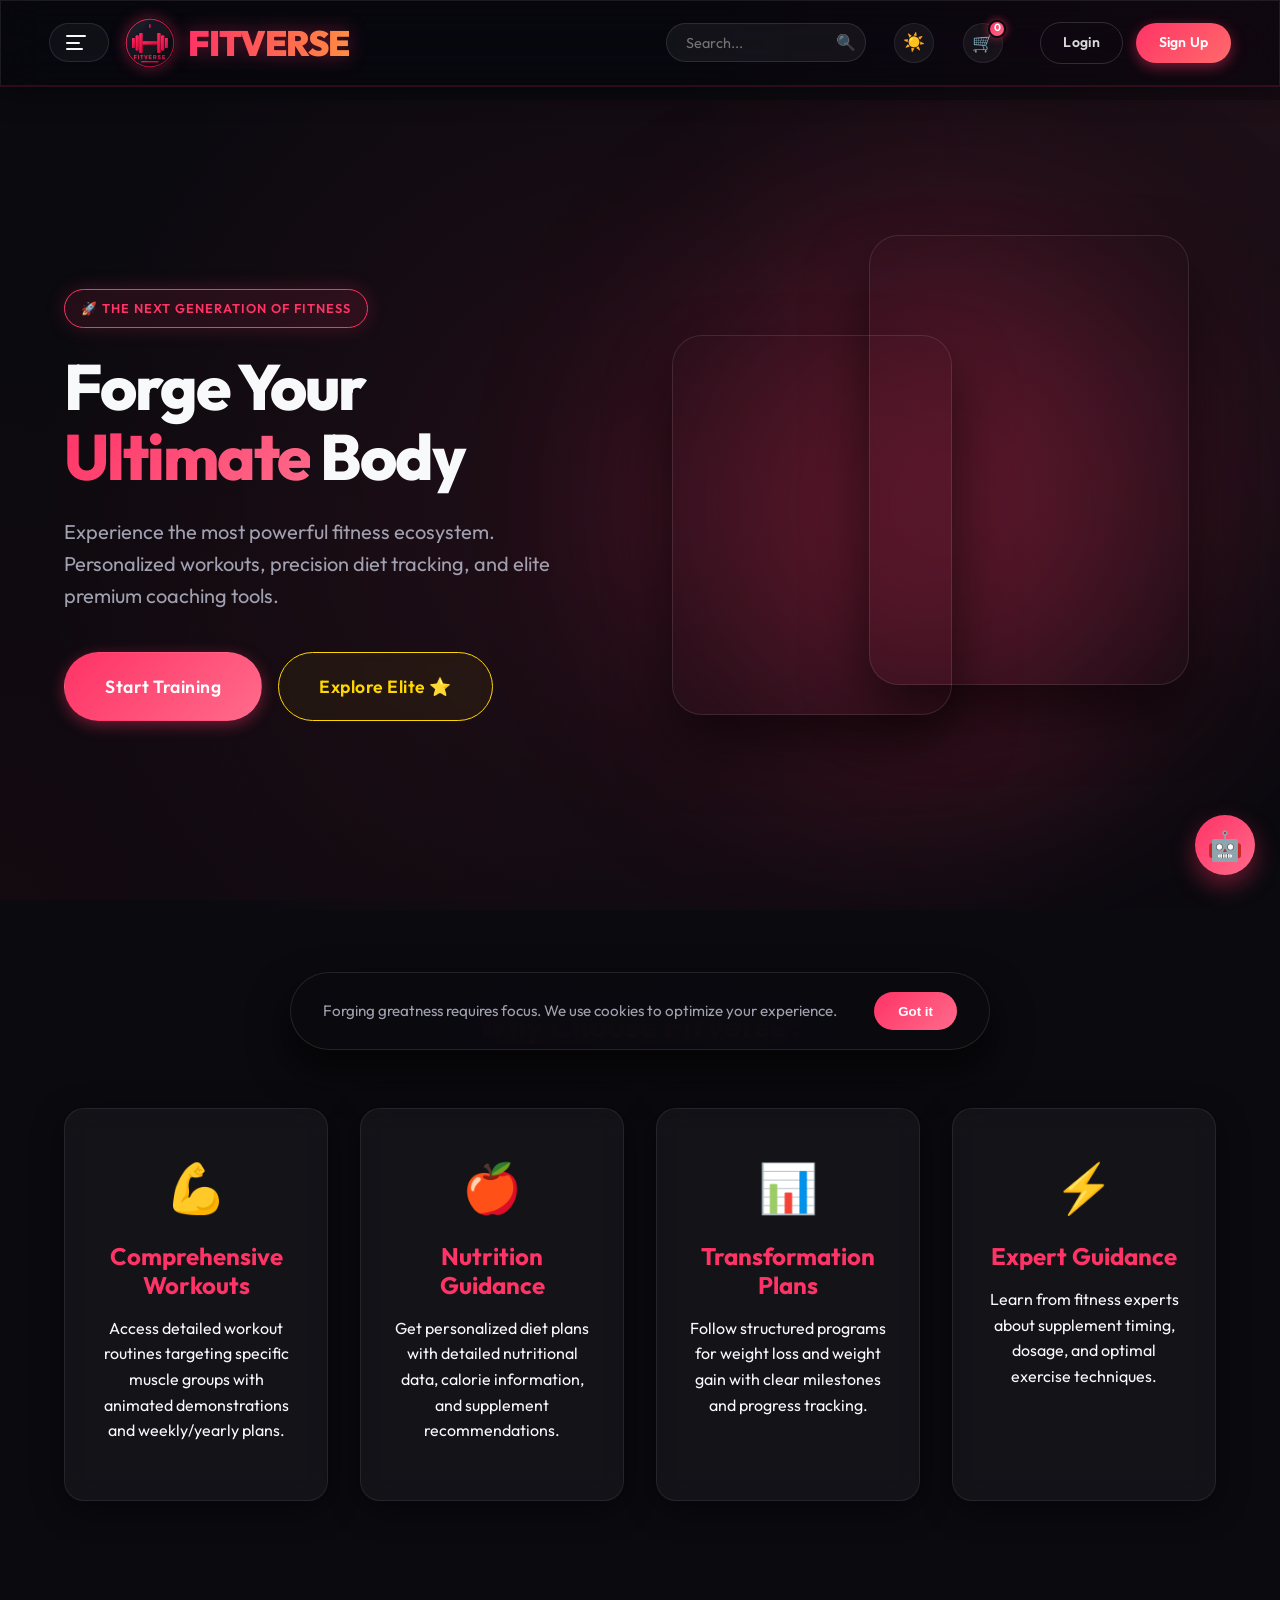
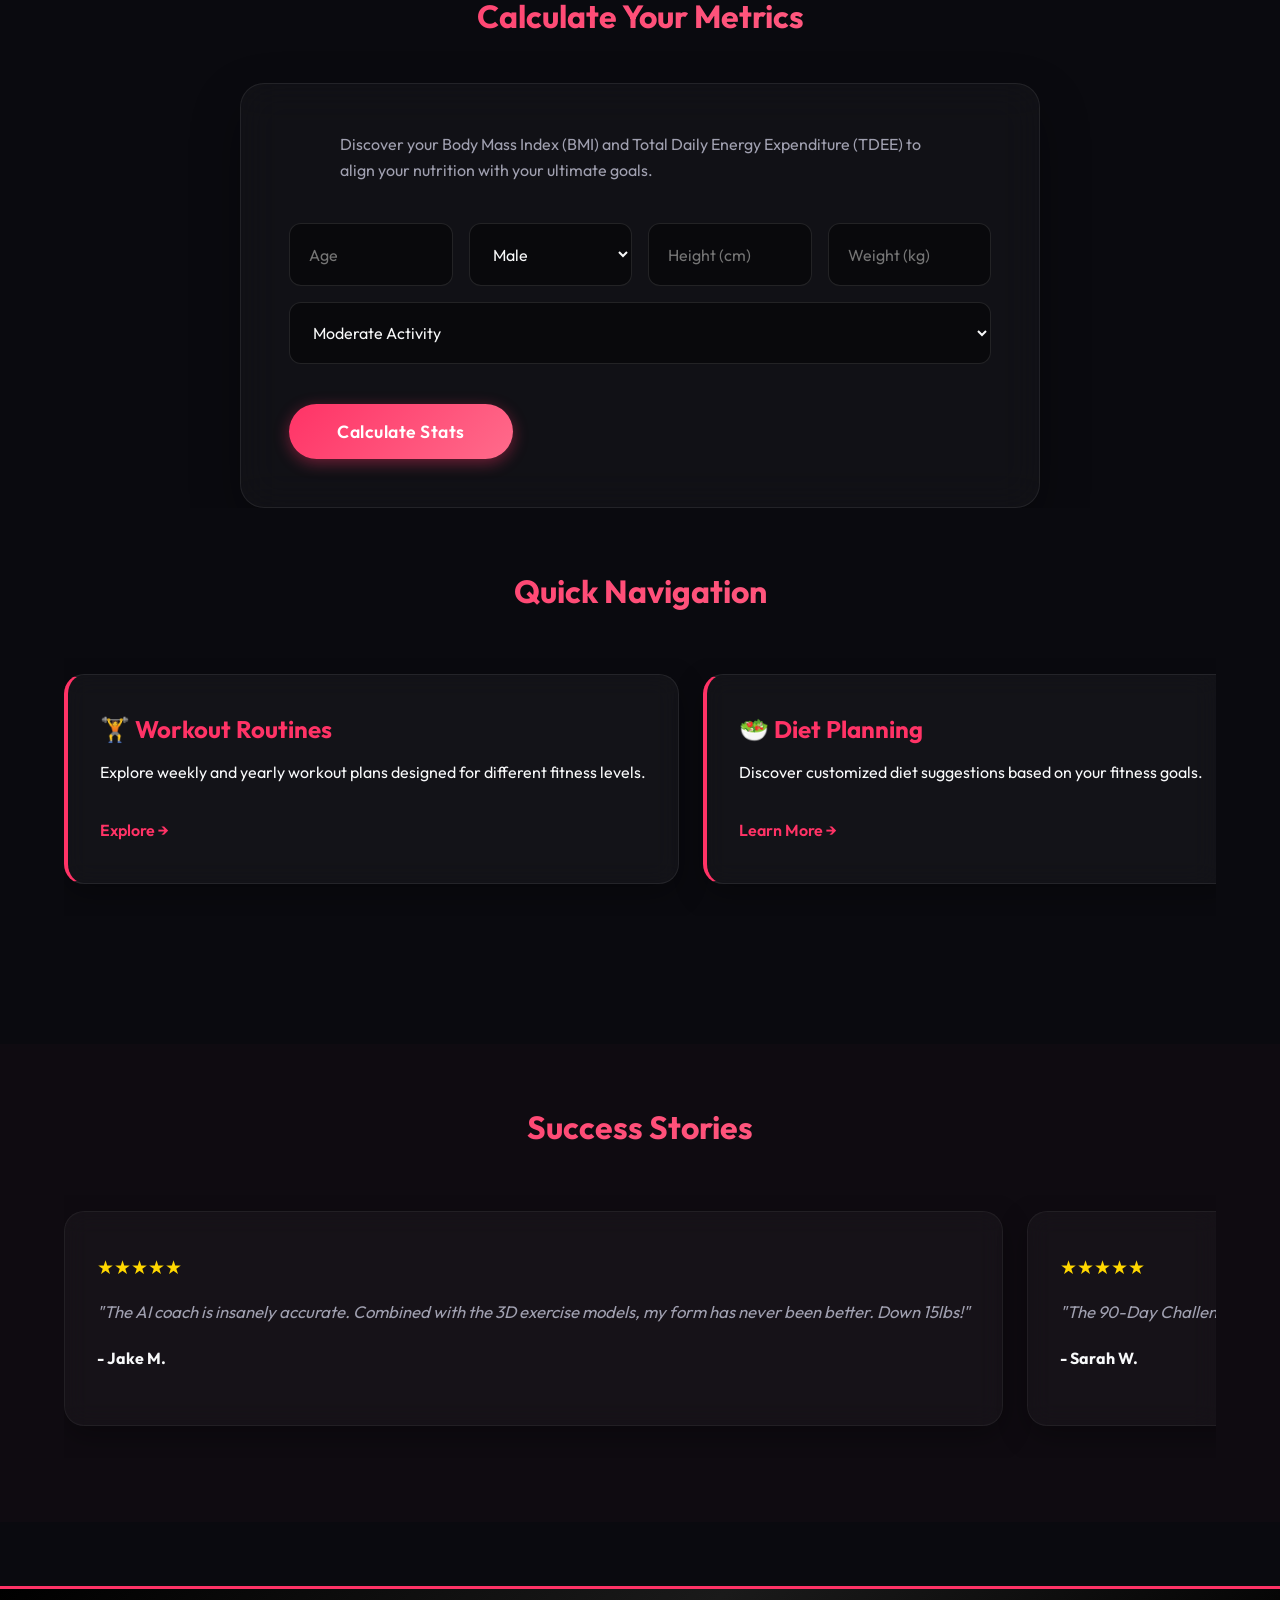
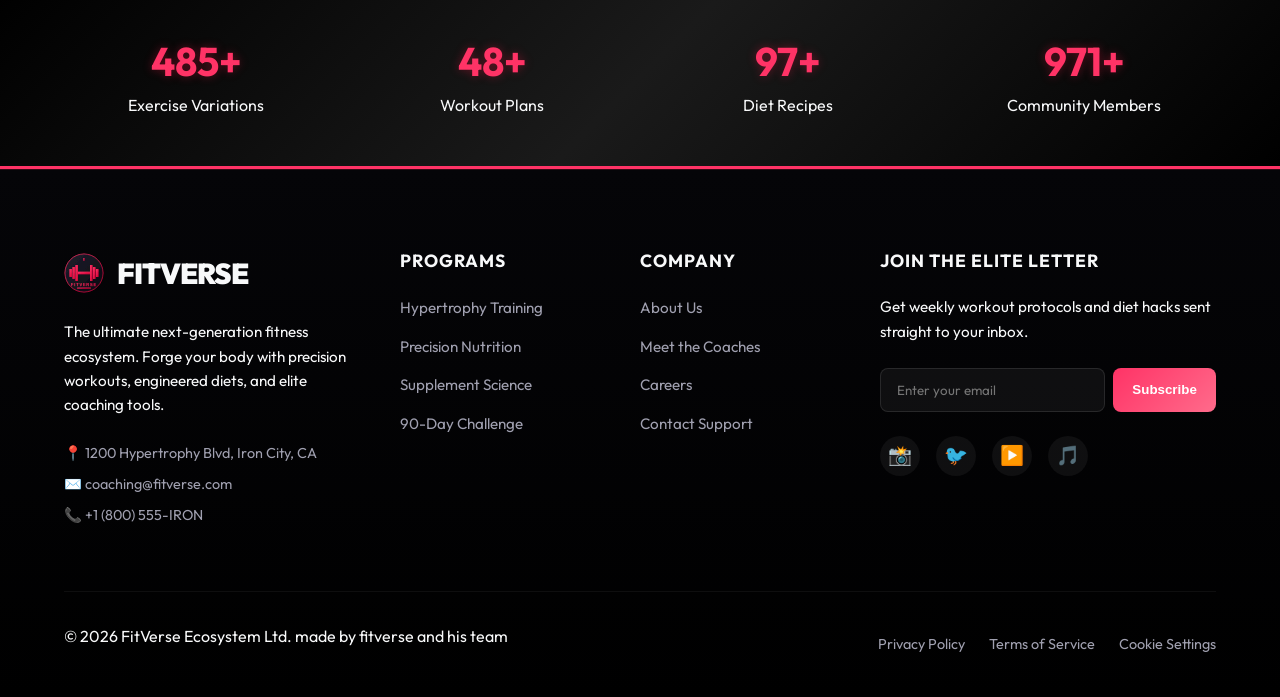
==== index.html @ 97ace307 "Frontend" ====
<!DOCTYPE html>
<html lang="en">

<head>
    <meta charset="UTF-8">
    <meta name="viewport" content="width=device-width, initial-scale=1.0">
    <title>FitVerse - Your Ultimate Fitness Guide</title>
    <link rel="stylesheet" href="styles.css">
</head>

<body>
    <nav class="navbar minimalist-nav">
        <div class="container" style="max-width: 1600px; padding: 0;">
            <div class="nav-wrapper" style="display:flex; justify-content:space-between; align-items:center;">
                <div class="nav-left" style="display:flex; align-items:center; gap: 1rem;">
                    <button class="menu-toggle-btn" id="desktopMenuBtn" style="margin: 0;">
                        <span class="hamburger-icon" aria-hidden="true">
                            <span></span><span></span><span></span>
                        </span>
                    </button>
                    <div class="logo">
                        <a href="index.html" class="brand-link">
                            <img src="logo.svg" alt="FitVerse" class="brand-logo">
                            <span class="brand-name">FITVERSE</span>
                        </a>
                    </div>
                </div>
                <div class="nav-actions">
                    <form class="nav-search-form" style="position:relative; margin-right:1rem; display:flex; align-items:center;" onsubmit="event.preventDefault(); window.location.href='workouts.html';">
                        <input type="text" placeholder="Search..." class="nav-search-input">
                        <span style="position:absolute; right:10px; cursor:pointer; opacity:0.5;">🔍</span>
                    </form>
                    <button id="themeToggleBtn" class="action-icon" style="margin-right: 1rem;" title="Toggle Theme">☀️</button>
                    <a href="shop.html" id="navCartBtn" class="action-icon" style="margin-right: 1.5rem;" title="Cart">🛒<span class="cart-badge" id="navCartBadge">0</span></a>
                    <a href="login.html" class="btn-auth login" id="navLoginBtn">Login</a>
                    <a href="login.html" class="btn-auth signup" id="navSignupBtn">Sign Up</a>
                </div>
            </div>
        </div>
    </nav>
    <div class="fullscreen-menu" id="fullscreenMenu">
        <div class="sidebar-backdrop" id="sidebarBackdrop"></div>
        <div class="sleek-sidebar">
            <div class="sidebar-header">
                <a href="index.html" class="brand-link" style="margin-bottom: 0;">
                    <img src="logo.svg" alt="FitVerse" class="brand-logo" style="width: 32px; height: 32px;">
                    <span class="brand-name" style="font-size: 1.5rem;">FITVERSE</span>
                </a>
                <button class="close-menu-btn" id="closeMenuBtn">✕</button>
            </div>
            <div class="sidebar-content">
                <h4 class="sidebar-subtitle">MAIN MENU</h4>
                <ul class="sleek-nav-links">
                    <li>
                        <a href="index.html" class="active">
                            <span class="nav-icon">⌂</span>
                            Home
                            <span class="active-ring"></span>
                        </a>
                    </li>
                    <li>
                        <a href="workouts.html">
                            <span class="nav-icon">⚡</span>
                            Workouts
                            <span class="active-ring"></span>
                        </a>
                    </li>
                    <li>
                        <a href="diet.html">
                            <span class="nav-icon">🥗</span>
                            Diet Plan
                            <span class="active-ring"></span>
                        </a>
                    </li>
                    <li>
                        <a href="supplements.html">
                            <span class="nav-icon">💊</span>
                            Supplements
                            <span class="active-ring"></span>
                        </a>
                    </li>
                    <li>
                        <a href="shop.html">
                            <span class="nav-icon">🛒</span>
                            Store
                            <span class="active-ring"></span>
                        </a>
                    </li>
                </ul>
                <h4 class="sidebar-subtitle" style="margin-top: 2rem;">EXCLUSIVE</h4>
                <ul class="sleek-nav-links">
                    <li>
                        <a href="premium.html" class="premium-link">
                            <span class="nav-icon" style="color: #FFD700;">⭐</span>
                            Premium Hub
                        </a>
                    </li>
                </ul>
            </div>
            <div class="sidebar-footer">
                <div class="quick-add">
                    <span style="font-size: 0.8rem; color: var(--text-muted); font-weight: 600; letter-spacing: 1px;">QUICK-ADD HYDRATION</span>
                    <div style="display: flex; align-items: center; gap: 1rem; margin-top: 0.5rem; background: rgba(0,0,0,0.2); padding: 0.5rem; border-radius: 8px;">
                        <button style="background: transparent; border: none; color: var(--text-light); font-size: 1.2rem; cursor: pointer;">-</button>
                        <span style="font-weight: 800; font-size: 1.1rem;">0</span>
                        <button style="background: transparent; border: none; color: var(--text-light); font-size: 1.2rem; cursor: pointer;">+</button>
                    </div>
                </div>
            </div>
        </div>
    </div>
    <section class="hero" style="min-height: 90vh; display: flex; align-items: center; padding: 0; position: relative; overflow: hidden;">
        <div class="container" style="display: grid; grid-template-columns: 1fr 1fr; gap: 4rem; align-items: center; position: relative; z-index: 10;">
            <div class="hero-text" style="text-align: left;">
                <div class="badge" style="display: inline-block; padding: 0.5rem 1rem; border-radius: 50px; background: rgba(255,51,102,0.1); color: var(--primary-color); border: 1px solid var(--primary-color); font-weight: 600; margin-bottom: 1.5rem; letter-spacing: 1px; text-transform: uppercase; font-size: 0.8rem; box-shadow: 0 0 20px rgba(255,51,102,0.2);">
                    🚀 The Next Generation of Fitness
                </div>
                <h1 style="font-size: clamp(3rem, 5vw, 5rem); line-height: 1.1; margin-bottom: 1.5rem; font-weight: 800; letter-spacing: -2px;">
                    Forge Your <br>
                    <span style="background: var(--gradient-1); -webkit-background-clip: text; background-clip: text; -webkit-text-fill-color: transparent;">Ultimate</span>
                    Body
                </h1>
                <p style="font-size: 1.25rem; color: var(--text-muted); margin-bottom: 2.5rem; max-width: 90%;">
                    Experience the most powerful fitness ecosystem. Personalized workouts, precision diet tracking, and
                    elite premium coaching tools.
                </p>
                <div class="hero-buttons" style="justify-content: flex-start;">
                    <a href="workouts.html" class="btn btn-primary" style="padding: 1.2rem 2.5rem; font-size: 1.1rem; border-radius: 50px;">Start Training</a>
                    <a href="premium.html" class="btn btn-secondary" style="padding: 1.2rem 2.5rem; font-size: 1.1rem; border-radius: 50px; border-color: #FFD700; color: #FFD700; background: rgba(255,215,0,0.05);">Explore
                        Elite ⭐</a>
                </div>
            </div>
            <div class="hero-visual" style="position: relative; height: 600px; width: 100%;">
                <div style="position: absolute; top: 5%; right: 5%; width: 320px; height: 450px; border-radius: 30px; background: url('https://images.unsplash.com/photo-1581009146145-b5ef050c2e1e?ixlib=rb-4.0.3&auto=format&fit=crop&w=800&q=80') center/cover; box-shadow: 0 30px 60px rgba(0,0,0,0.6); z-index: 2; border: 1px solid rgba(255,255,255,0.1); transition: transform 0.5s;">
                </div>
                <div style="position: absolute; bottom: 10%; left: 0; width: 280px; height: 380px; border-radius: 30px; background: url('https://images.unsplash.com/photo-1571019614242-c5c5dee9f50b?ixlib=rb-4.0.3&auto=format&fit=crop&w=800&q=80') center/cover; box-shadow: 0 30px 60px rgba(0,0,0,0.6); z-index: 3; border: 1px solid rgba(255,255,255,0.1); transform: translateY(-30px); transition: transform 0.5s;">
                </div>
                <div style="position: absolute; top: 50%; left: 50%; width: 500px; height: 500px; background: var(--primary-color); filter: blur(120px); opacity: 0.3; border-radius: 50%; z-index: 1; transform: translate(-50%, -50%); pointer-events: none;">
                </div>
            </div>
        </div>
    </section>
    <section class="features">
        <div class="container">
            <h2>Why Choose FitVerse?</h2>
            <div class="features-grid">
                <div class="feature-card">
                    <div class="feature-icon">💪</div>
                    <h3>Comprehensive Workouts</h3>
                    <p>Access detailed workout routines targeting specific muscle groups with animated demonstrations
                        and weekly/yearly plans.</p>
                </div>
                <div class="feature-card">
                    <div class="feature-icon">🍎</div>
                    <h3>Nutrition Guidance</h3>
                    <p>Get personalized diet plans with detailed nutritional data, calorie information, and supplement
                        recommendations.</p>
                </div>
                <div class="feature-card">
                    <div class="feature-icon">📊</div>
                    <h3>Transformation Plans</h3>
                    <p>Follow structured programs for weight loss and weight gain with clear milestones and progress
                        tracking.</p>
                </div>
                <div class="feature-card">
                    <div class="feature-icon">⚡</div>
                    <h3>Expert Guidance</h3>
                    <p>Learn from fitness experts about supplement timing, dosage, and optimal exercise techniques.</p>
                </div>
            </div>
        </div>
    </section>
    <section class="bmi-section fade-in">
        <div class="container">
            <h2 style="text-align: center; margin-bottom: 3rem;">Calculate Your Metrics</h2>
            <div class="bmi-widget">
                <p style="color: var(--text-muted); margin-bottom: 2rem; max-width: 600px; margin-left: auto; margin-right: auto;">Discover your Body Mass Index (BMI) and Total Daily Energy Expenditure (TDEE) to align your nutrition with your ultimate goals.</p>
                <form id="bmiForm" class="bmi-form">
                    <div class="bmi-inputs">
                        <input type="number" id="bmiAge" class="bmi-input" placeholder="Age" required min="15" max="100">
                        <select id="bmiGender" class="bmi-input" required>
                            <option value="male">Male</option>
                            <option value="female">Female</option>
                        </select>
                        <input type="number" id="bmiHeight" class="bmi-input" placeholder="Height (cm)" required min="100" max="250">
                        <input type="number" id="bmiWeight" class="bmi-input" placeholder="Weight (kg)" required min="30" max="300">
                        <select id="bmiActivity" class="bmi-input" required>
                            <option value="1.2">Sedentary</option>
                            <option value="1.375">Light Activity</option>
                            <option value="1.55" selected>Moderate Activity</option>
                            <option value="1.725">Highly Active</option>
                            <option value="1.9">Athlete</option>
                        </select>
                    </div>
                    <button type="submit" class="btn btn-primary" style="padding: 1rem 3rem; font-size: 1.1rem; border-radius: 50px; border: none; cursor: pointer; background: var(--gradient-1); color: white; transition: transform 0.2s ease;">Calculate Stats</button>
                </form>
                <div id="bmiResults" class="bmi-results" style="display: none; margin-top: 3rem; padding-top: 2rem; border-top: 1px solid rgba(255,255,255,0.1);">
                    <div style="display: flex; justify-content: space-around; flex-wrap: wrap; gap: 2rem;">
                        <div>
                            <div style="font-size: 0.9rem; color: var(--text-muted); text-transform: uppercase; letter-spacing: 1px;">Your BMI</div>
                            <div id="bmiValue" class="bmi-result">0.0</div>
                            <div id="bmiStatus" style="font-weight: 600; margin-top: 0.5rem; text-transform: uppercase;">-</div>
                        </div>
                        <div>
                            <div style="font-size: 0.9rem; color: var(--text-muted); text-transform: uppercase; letter-spacing: 1px;">Your TDEE</div>
                            <div class="bmi-result"><span id="tdeeValue">0</span> <span style="font-size: 1rem; color: var(--text-muted);">kcal/day</span></div>
                            <div style="color: var(--primary-color); font-weight: 600; margin-top: 0.5rem; text-transform: uppercase;">Maintenance Calories</div>
                        </div>
                    </div>
                </div>
            </div>
        </div>
    </section>
    <section class="quick-links">
        <div class="container">
            <h2>Quick Navigation</h2>
            <div class="horizontal-scroll-strip">
                <div class="link-card">
                    <h3>🏋️ Workout Routines</h3>
                    <p>Explore weekly and yearly workout plans designed for different fitness levels.</p>
                    <a href="workouts.html" class="link-btn">Explore →</a>
                </div>
                <div class="link-card">
                    <h3>🥗 Diet Planning</h3>
                    <p>Discover customized diet suggestions based on your fitness goals.</p>
                    <a href="diet.html" class="link-btn">Learn More →</a>
                </div>
                <div class="link-card">
                    <h3>💊 Supplements</h3>
                    <p>Understand protein timing, creatine dosage, and supplement guidance.</p>
                    <a href="supplements.html" class="link-btn">View Guide →</a>
                </div>
                <div class="link-card">
                    <h3>🎯 Transformation</h3>
                    <p>Follow proven plans for weight loss and weight gain transformation.</p>
                    <a href="transformation.html" class="link-btn">Start Journey →</a>
                </div>
            </div>
        </div>
    </section>
    <section class="testimonials fade-in" style="margin: 4rem 0; background: rgba(255, 51, 102, 0.02); padding: 4rem 0;">
        <div class="container">
            <h2 style="text-align: center; margin-bottom: 3rem;">Success Stories</h2>
            <div class="horizontal-scroll-strip">
                <div class="link-card testimonial-card">
                    <div style="color: #FFD700; margin-bottom:1rem; font-size:1.2rem;">★★★★★</div>
                    <p style="font-style: italic; font-size:1.05rem; color:var(--text-muted); line-height:1.6;">"The AI coach is insanely accurate. Combined with the 3D exercise models, my form has never been better. Down 15lbs!"</p>
                    <h4 style="margin-top: 1.5rem; color: var(--text-light);">- Jake M.</h4>
                </div>
                <div class="link-card testimonial-card">
                    <div style="color: #FFD700; margin-bottom:1rem; font-size:1.2rem;">★★★★★</div>
                    <p style="font-style: italic; font-size:1.05rem; color:var(--text-muted); line-height:1.6;">"The 90-Day Challenge literally transformed my life. The daily meal tracker and workouts are seamless to use."</p>
                    <h4 style="margin-top: 1.5rem; color: var(--text-light);">- Sarah W.</h4>
                </div>
                <div class="link-card testimonial-card">
                    <div style="color: #FFD700; margin-bottom:1rem; font-size:1.2rem;">★★★★★</div>
                    <p style="font-style: italic; font-size:1.05rem; color:var(--text-muted); line-height:1.6;">"I signed up for Elite just for the overnight supplement shipping, but the personalized trainer sessions keep me here."</p>
                    <h4 style="margin-top: 1.5rem; color: var(--text-light);">- David L.</h4>
                </div>
                <div class="link-card testimonial-card">
                    <div style="color: #FFD700; margin-bottom:1rem; font-size:1.2rem;">★★★★★</div>
                    <p style="font-style: italic; font-size:1.05rem; color:var(--text-muted); line-height:1.6;">"Cleanest, fastest, and most premium fitness app I have ever used. Not bloated with useless features."</p>
                    <h4 style="margin-top: 1.5rem; color: var(--text-light);">- Emily R.</h4>
                </div>
            </div>
        </div>
    </section>
    <section class="stats">
        <div class="container">
            <div class="stat-item">
                <h3>500+</h3>
                <p>Exercise Variations</p>
            </div>
            <div class="stat-item">
                <h3>50+</h3>
                <p>Workout Plans</p>
            </div>
            <div class="stat-item">
                <h3>100+</h3>
                <p>Diet Recipes</p>
            </div>
            <div class="stat-item">
                <h3>1000+</h3>
                <p>Community Members</p>
            </div>
        </div>
    </section>
    <footer class="premium-footer">
        <div class="container">
            <div class="footer-grid">
                <div class="footer-brand-col">
                    <a href="index.html" class="footer-brand-link">
                        <img src="logo.svg" alt="FitVerse" class="footer-logo">
                        <span class="footer-brand-name">FITVERSE</span>
                    </a>
                    <p class="footer-description">
                        The ultimate next-generation fitness ecosystem. Forge your body with precision workouts, engineered diets, and elite coaching tools.
                    </p>
                    <div class="footer-contact">
                        <span>📍 1200 Hypertrophy Blvd, Iron City, CA</span>
                        <span>✉️ coaching@fitverse.com</span>
                        <span>📞 +1 (800) 555-IRON</span>
                    </div>
                </div>
                <div class="footer-nav-col">
                    <h4>Programs</h4>
                    <ul>
                        <li><a href="workouts.html">Hypertrophy Training</a></li>
                        <li><a href="diet.html">Precision Nutrition</a></li>
                        <li><a href="supplements.html">Supplement Science</a></li>
                        <li><a href="transformation.html">90-Day Challenge</a></li>
                    </ul>
                </div>
                <div class="footer-nav-col">
                    <h4>Company</h4>
                    <ul>
                        <li><a href="#">About Us</a></li>
                        <li><a href="#">Meet the Coaches</a></li>
                        <li><a href="#">Careers</a></li>
                        <li><a href="#">Contact Support</a></li>
                    </ul>
                </div>
                <div class="footer-newsletter-col">
                    <h4>Join the Elite Letter</h4>
                    <p>Get weekly workout protocols and diet hacks sent straight to your inbox.</p>
                    <form class="newsletter-form" onsubmit="event.preventDefault(); alert('Subscribed!');">
                        <input type="email" placeholder="Enter your email" required>
                        <button type="submit">Subscribe</button>
                    </form>
                    <div class="social-links">
                        <a href="#" title="Instagram">📸</a>
                        <a href="#" title="Twitter">🐦</a>
                        <a href="#" title="YouTube">▶️</a>
                        <a href="#" title="TikTok">🎵</a>
                    </div>
                </div>
            </div>
            <div class="footer-bottom-bar">
                <p>&copy; 2026 FitVerse Ecosystem Ltd. made by fitverse and his team</p>
                <div class="legal-links">
                    <a href="#">Privacy Policy</a>
                    <a href="#">Terms of Service</a>
                    <a href="#">Cookie Settings</a>
                </div>
            </div>
        </div>
    </footer>
    <script src="main.js"></script>
</body>

</html>
---- styles.css ----
@import url('https://fonts.googleapis.com/css2?family=Outfit:wght@300;400;500;600;700;800&display=swap');

:root {
    --primary-color: #ff3366;
    --primary-dark: #cc0033;
    --secondary-color: #050505;
    --accent-color: #ff6b8b;
    --dark-bg: #0a0a0f;
    --card-bg: rgba(26, 26, 31, 0.6);
    --glass-border: rgba(255, 255, 255, 0.08);
    --text-light: #f8f9fa;
    --text-muted: #a0a0b0;
    --border-color: rgba(255, 255, 255, 0.1);
    --gradient-1: linear-gradient(135deg, #ff3366 0%, #ff6b8b 100%);
    --gradient-2: linear-gradient(135deg, rgba(26, 26, 31, 0.8) 0%, rgba(10, 10, 15, 0.9) 100%);
    --gradient-glow: 0 0 30px rgba(255, 51, 102, 0.3);
    --shadow: 0 8px 32px 0 rgba(0, 0, 0, 0.37);
    --shadow-lg: 0 15px 45px 0 rgba(0, 0, 0, 0.5);
    --transition: all 0.4s cubic-bezier(0.16, 1, 0.3, 1);
    --neon-shadow: 0 0 10px rgba(255, 51, 102, 0.5), 0 0 20px rgba(255, 51, 102, 0.3);
}

[data-theme="light"] {
    --primary-color: #ff3366;
    --primary-dark: #cc0033;
    --secondary-color: #ffffff;
    --accent-color: #ff4d79;
    --dark-bg: #f4f6f8;
    --card-bg: rgba(255, 255, 255, 0.85);
    --glass-border: rgba(0, 0, 0, 0.1);
    --text-light: #1a1a1f;
    --text-muted: #666677;
    --border-color: rgba(0, 0, 0, 0.1);
    --gradient-1: linear-gradient(135deg, #ff3366 0%, #ff6b8b 100%);
    --gradient-2: linear-gradient(135deg, rgba(255, 255, 255, 0.9) 0%, rgba(240, 240, 245, 0.95) 100%);
    --gradient-glow: 0 0 30px rgba(255, 51, 102, 0.2);
    --shadow: 0 8px 32px 0 rgba(0, 0, 0, 0.08);
    --shadow-lg: 0 15px 45px 0 rgba(0, 0, 0, 0.12);
    --neon-shadow: 0 0 10px rgba(255, 51, 102, 0.2), 0 0 20px rgba(255, 51, 102, 0.1);
}

[data-theme="light"] .navbar {
    background: rgba(255, 255, 255, 0.85);
}

[data-theme="light"] .logo img {
    content: url("logo-light.svg");
}

[data-theme="light"] .stats,
[data-theme="light"] .footer,
[data-theme="light"] .page-header {
    background: linear-gradient(135deg, #ffffff 0%, #f4f6f8 50%, #ffffff 100%);
}

[data-theme="light"] .quick-links {
    background-color: var(--dark-bg);
}

* {
    margin: 0;
    padding: 0;
    box-sizing: border-box;
}

html {
    scroll-behavior: smooth;
}

body {
    font-family: 'Outfit', sans-serif;
    line-height: 1.6;
    color: var(--text-light);
    background-color: var(--dark-bg);
    background-image: radial-gradient(circle at top right, rgba(255, 51, 102, 0.05) 0%, transparent 40%), radial-gradient(circle at bottom left, rgba(204, 0, 51, 0.05) 0%, transparent 40%);
    background-attachment: fixed;
    overflow-x: hidden;
}

.container {
    max-width: 1200px;
    margin: 0 auto;
    padding: 0 24px;
}

h1,
h2,
h3,
h4,
h5,
h6 {
    font-weight: 700;
    line-height: 1.2;
    margin-bottom: 1rem;
}

h1 {
    font-size: 2.5rem;
    color: var(--text-light);
}

h2 {
    font-size: 2rem;
    background: var(--gradient-1);
    -webkit-background-clip: text;
    -webkit-text-fill-color: transparent;
    background-clip: text;
}

h3 {
    font-size: 1.5rem;
    color: var(--primary-color);
}

p {
    margin-bottom: 1rem;
    font-size: 1rem;
    color: var(--text-light);
}

a {
    text-decoration: none;
    color: var(--primary-color);
    transition: var(--transition);
}

a:hover {
    color: var(--accent-color);
    text-shadow: 0 0 10px rgba(220, 20, 60, 0.5);
}

.navbar {
    background: rgba(10, 10, 15, 0.7);
    backdrop-filter: blur(16px);
    -webkit-backdrop-filter: blur(16px);
    padding: 1rem 0;
    position: sticky;
    top: 0;
    z-index: 100;
    border-bottom: 1px solid var(--glass-border);
    transition: var(--transition);
}

.nav-wrapper {
    display: flex;
    justify-content: space-between;
    align-items: center;
}

.logo {
    display: flex;
    align-items: center;
    gap: 1rem;
}

.logo img {
    height: 50px;
    width: auto;
}

.logo h1 {
    color: var(--primary-color);
    font-size: 1.8rem;
    margin: 0;
    text-shadow: 0 0 20px rgba(220, 20, 60, 0.6);
    letter-spacing: 2px;
}

.nav-links {
    display: flex;
    list-style: none;
    gap: 2rem;
}

.nav-links a {
    color: var(--text-light);
    font-weight: 600;
    padding: 0.5rem 1rem;
    border-radius: 4px;
    transition: var(--transition);
    position: relative;
}

.nav-links a:hover,
.nav-links a.active {
    background: rgba(255, 51, 102, 0.1);
    color: var(--primary-color);
    box-shadow: inset 0 0 0 1px rgba(255, 51, 102, 0.3);
}

@keyframes floatShapes {
    0% {
        transform: translateY(0) rotate(0deg);
    }

    50% {
        transform: translateY(-20px) rotate(5deg);
    }

    100% {
        transform: translateY(0) rotate(0deg);
    }
}

.hero {
    background: transparent;
    color: var(--text-light);
    padding: 8rem 0 6rem;
    text-align: center;
    position: relative;
    overflow: hidden;
}

.hero::before {
    content: '';
    position: absolute;
    top: -50%;
    left: -50%;
    width: 200%;
    height: 200%;
    background: radial-gradient(circle at 50% 50%, rgba(255, 51, 102, 0.1) 0%, transparent 40%), radial-gradient(circle at 80% 20%, rgba(255, 107, 139, 0.05) 0%, transparent 30%);
    pointer-events: none;
    animation: pulseGlow 15s infinite alternate ease-in-out;
}

@keyframes pulseGlow {
    0% {
        transform: scale(1);
        opacity: 0.8;
    }

    100% {
        transform: scale(1.1);
        opacity: 1;
    }
}

.hero-content {
    position: relative;
    z-index: 1;
}

.hero-content h2 {
    color: var(--text-light);
    font-size: 3rem;
    margin-bottom: 1rem;
    animation: slideInDown 0.8s ease;
}

.hero-content p {
    font-size: 1.3rem;
    margin-bottom: 2rem;
    animation: slideInUp 0.8s ease;
    color: var(--text-muted);
}

.hero-buttons {
    display: flex;
    gap: 1rem;
    justify-content: center;
    flex-wrap: wrap;
}

.btn {
    padding: 1rem 2.5rem;
    border-radius: 12px;
    font-weight: 600;
    cursor: pointer;
    transition: var(--transition);
    display: inline-flex;
    align-items: center;
    justify-content: center;
    border: 1px solid transparent;
    font-family: 'Outfit', sans-serif;
    letter-spacing: 0.5px;
    position: relative;
    overflow: hidden;
    z-index: 1;
}

.btn-primary {
    background: var(--gradient-1);
    color: #fff;
    box-shadow: 0 4px 15px rgba(255, 51, 102, 0.4);
}

.btn-primary::before {
    content: '';
    position: absolute;
    top: 0;
    left: 0;
    right: 0;
    bottom: 0;
    background: linear-gradient(135deg, #ff6b8b 0%, #ff3366 100%);
    opacity: 0;
    transition: opacity 0.3s ease;
    z-index: -1;
}

.btn-primary:hover::before {
    opacity: 1;
}

.btn-primary:hover {
    transform: translateY(-3px);
    box-shadow: var(--neon-shadow);
}

.btn-secondary {
    background: rgba(255, 51, 102, 0.05);
    color: #fff;
    border-color: rgba(255, 51, 102, 0.3);
    backdrop-filter: blur(5px);
}

.btn-secondary:hover {
    background: rgba(255, 51, 102, 0.15);
    border-color: var(--primary-color);
    transform: translateY(-3px);
    box-shadow: 0 4px 15px rgba(255, 51, 102, 0.2);
}

.features {
    padding: 6rem 0;
    background-color: transparent;
    position: relative;
}

.features h2 {
    text-align: center;
    margin-bottom: 4rem;
}

.features-grid {
    display: grid;
    grid-template-columns: repeat(auto-fit, minmax(250px, 1fr));
    gap: 2rem;
}

.feature-card {
    background: var(--card-bg);
    backdrop-filter: blur(12px);
    -webkit-backdrop-filter: blur(12px);
    padding: 2.5rem 2rem;
    border-radius: 20px;
    text-align: center;
    box-shadow: var(--shadow);
    transition: var(--transition);
    border: 1px solid var(--glass-border);
    position: relative;
    overflow: hidden;
}

.feature-card::before {
    content: '';
    position: absolute;
    top: 0;
    left: 0;
    width: 100%;
    height: 100%;
    background: linear-gradient(180deg, rgba(255, 51, 102, 0.1) 0%, transparent 100%);
    opacity: 0;
    transition: var(--transition);
    z-index: 0;
}

.feature-card:hover {
    transform: translateY(-10px) scale(1.02);
    box-shadow: var(--shadow-lg), 0 0 30px rgba(255, 51, 102, 0.15);
    border-color: rgba(255, 51, 102, 0.3);
}

.feature-card:hover::before {
    opacity: 1;
}

.feature-card>* {
    position: relative;
    z-index: 1;
}

.feature-icon {
    font-size: 3rem;
    margin-bottom: 1rem;
}

.feature-card h3 {
    margin-bottom: 1rem;
}

.quick-links {
    padding: 4rem 0;
    background-color: var(--dark-bg);
}

.quick-links h2 {
    text-align: center;
    margin-bottom: 3rem;
}

.links-grid {
    display: grid;
    grid-template-columns: repeat(auto-fit, minmax(250px, 1fr));
    gap: 2rem;
}

.link-card {
    background: var(--card-bg);
    backdrop-filter: blur(12px);
    -webkit-backdrop-filter: blur(12px);
    padding: 2.5rem 2rem;
    border-radius: 20px;
    border: 1px solid var(--glass-border);
    border-left: 4px solid var(--primary-color);
    transition: var(--transition);
    box-shadow: var(--shadow);
    position: relative;
}

.link-card:hover {
    transform: translateX(10px) translateY(-5px);
    box-shadow: var(--shadow-lg), -10px 0 20px rgba(255, 51, 102, 0.1);
    border-left-color: var(--accent-color);
    background: rgba(40, 40, 45, 0.7);
}

.link-card h3 {
    margin-bottom: 1rem;
}

.link-btn {
    display: inline-block;
    color: var(--primary-color);
    font-weight: 600;
    margin-top: 1rem;
}

.link-btn:hover {
    color: var(--accent-color);
}

.stats {
    background: linear-gradient(135deg, #000000 0%, #1a1a1a 50%, #000000 100%);
    color: var(--text-light);
    padding: 3rem 0;
    border-top: 3px solid var(--primary-color);
    border-bottom: 3px solid var(--primary-color);
}

.stats .container {
    display: grid;
    grid-template-columns: repeat(auto-fit, minmax(200px, 1fr));
    gap: 2rem;
    text-align: center;
}

.stat-item h3 {
    color: var(--primary-color);
    font-size: 2.5rem;
    margin-bottom: 0.5rem;
    text-shadow: 0 0 10px rgba(220, 20, 60, 0.4);
}

.stat-item p {
    color: var(--text-light);
    margin: 0;
}

.footer {
    background: linear-gradient(135deg, #000000 0%, #1a1a1a 50%, #000000 100%);
    color: var(--text-light);
    padding: 3rem 0 1rem;
    border-top: 3px solid var(--primary-color);
}

.footer-content {
    display: grid;
    grid-template-columns: repeat(auto-fit, minmax(250px, 1fr));
    gap: 2rem;
    margin-bottom: 2rem;
}

.footer-section h4 {
    color: var(--primary-color);
    margin-bottom: 1rem;
}

.footer-section ul {
    list-style: none;
}

.footer-section ul li {
    margin-bottom: 0.5rem;
}

.footer-section a {
    color: var(--text-light);
}

.footer-section a:hover {
    color: var(--primary-color);
}

.footer-bottom {
    border-top: 1px solid var(--border-color);
    padding-top: 1rem;
    text-align: center;
    color: var(--text-muted);
}

.page-header {
    background: linear-gradient(135deg, #000000 0%, #1a1a1a 50%, #000000 100%);
    color: var(--text-light);
    padding: 3rem 0;
    text-align: center;
    border-bottom: 3px solid var(--primary-color);
}

.page-header h1 {
    color: var(--text-light);
    font-size: 2.5rem;
}

.page-header p {
    font-size: 1.1rem;
    color: var(--text-muted);
}

.workout-section {
    padding: 3rem 0;
}

.workout-section h2 {
    margin-bottom: 2rem;
}

.routine-cards {
    display: grid;
    grid-template-columns: repeat(auto-fit, minmax(300px, 1fr));
    gap: 2rem;
    margin-bottom: 3rem;
}

.routine-card {
    background-color: var(--card-bg);
    backdrop-filter: blur(12px);
    -webkit-backdrop-filter: blur(12px);
    border-radius: 20px;
    overflow: hidden;
    box-shadow: var(--shadow);
    transition: var(--transition);
    border: 1px solid var(--glass-border);
}

.routine-card:hover {
    transform: translateY(-10px) scale(1.02);
    box-shadow: var(--shadow-lg), 0 0 30px rgba(255, 51, 102, 0.15);
    border-color: rgba(255, 51, 102, 0.3);
}

.routine-header {
    background: var(--gradient-1);
    color: #fff;
    padding: 1.5rem;
}

.routine-header h3 {
    color: #fff;
    margin: 0;
}

.routine-body {
    padding: 1.5rem;
}

.routine-body p {
    margin-bottom: 0.5rem;
    font-size: 0.95rem;
}

.exercise-list {
    list-style: none;
    margin-top: 1rem;
}

.exercise-list li {
    padding: 0.5rem 0;
    border-bottom: 1px solid var(--border-color);
    color: var(--text-light);
}

.exercise-list li:last-child {
    border-bottom: none;
}

.muscle-groups {
    display: grid;
    grid-template-columns: repeat(auto-fit, minmax(280px, 1fr));
    gap: 2rem;
    margin-top: 2rem;
}

.muscle-card {
    background-color: var(--card-bg);
    padding: 1.5rem;
    border-radius: 8px;
    border-left: 4px solid var(--primary-color);
    box-shadow: var(--shadow);
    transition: var(--transition);
}

.muscle-card:hover {
    border-left-color: var(--accent-color);
    box-shadow: var(--shadow-lg);
}

.muscle-card h3 {
    margin-bottom: 1rem;
}

.muscle-exercises {
    list-style: none;
}

.muscle-exercises li {
    padding: 0.5rem 0;
    padding-left: 1.5rem;
    position: relative;
    color: var(--text-light);
}

.muscle-exercises li:before {
    content: "→";
    position: absolute;
    left: 0;
    color: var(--primary-color);
    font-weight: bold;
}

.diet-section {
    padding: 3rem 0;
}

.diet-cards {
    display: grid;
    grid-template-columns: repeat(auto-fit, minmax(280px, 1fr));
    gap: 2rem;
    margin-bottom: 3rem;
}

.diet-card {
    background-color: var(--card-bg);
    backdrop-filter: blur(12px);
    -webkit-backdrop-filter: blur(12px);
    border-radius: 20px;
    padding: 2rem;
    box-shadow: var(--shadow);
    transition: var(--transition);
    border: 1px solid var(--glass-border);
}

.diet-card:hover {
    transform: translateY(-10px);
    box-shadow: var(--shadow-lg), 0 0 30px rgba(255, 51, 102, 0.15);
    border-color: rgba(255, 51, 102, 0.3);
}

.diet-card h3 {
    color: var(--primary-color);
    margin-bottom: 1rem;
}

.nutrition-table {
    width: 100%;
    border-collapse: collapse;
    margin-top: 1.5rem;
}

.nutrition-table th,
.nutrition-table td {
    padding: 0.75rem;
    text-align: left;
    border-bottom: 1px solid var(--border-color);
    color: var(--text-light);
}

.nutrition-table th {
    background: var(--gradient-1);
    color: #fff;
    font-weight: 600;
}

.nutrition-table tr:hover {
    background-color: rgba(220, 20, 60, 0.05);
}

.supplement-section {
    padding: 3rem 0;
}

.supplement-cards {
    display: grid;
    grid-template-columns: repeat(auto-fit, minmax(300px, 1fr));
    gap: 2rem;
    margin-bottom: 3rem;
}

.supplement-card {
    background-color: var(--card-bg);
    backdrop-filter: blur(12px);
    -webkit-backdrop-filter: blur(12px);
    border-radius: 20px;
    overflow: hidden;
    box-shadow: var(--shadow);
    transition: var(--transition);
    border: 1px solid var(--glass-border);
}

.supplement-card:hover {
    transform: translateY(-10px) scale(1.02);
    box-shadow: var(--shadow-lg), 0 0 30px rgba(255, 51, 102, 0.15);
    border-color: rgba(255, 51, 102, 0.3);
}

.supplement-header {
    background: var(--gradient-1);
    color: #fff;
    padding: 1.5rem;
}

.supplement-header h3 {
    color: #fff;
    margin: 0;
}

.supplement-body {
    padding: 1.5rem;
}

.supplement-info {
    background-color: rgba(220, 20, 60, 0.08);
    padding: 1rem;
    border-radius: 4px;
    margin-bottom: 1rem;
    border-left: 3px solid var(--primary-color);
}

.supplement-info strong {
    color: var(--primary-color);
}

.timing-guide {
    background-color: rgba(220, 20, 60, 0.1);
    padding: 1.5rem;
    border-radius: 8px;
    margin-top: 1.5rem;
    border-left: 4px solid var(--primary-color);
}

.timing-guide h3 {
    margin-top: 0;
}

.timing-list {
    list-style: none;
}

.timing-list li {
    padding: 0.5rem 0;
    padding-left: 1.5rem;
    position: relative;
    color: var(--text-light);
}

.timing-list li:before {
    content: "⏰";
    position: absolute;
    left: 0;
}

.transformation-section {
    padding: 3rem 0;
}

.plan-cards {
    display: grid;
    grid-template-columns: repeat(auto-fit, minmax(320px, 1fr));
    gap: 2rem;
    margin-bottom: 3rem;
}

.plan-card {
    background-color: var(--card-bg);
    backdrop-filter: blur(12px);
    -webkit-backdrop-filter: blur(12px);
    border-radius: 20px;
    overflow: hidden;
    box-shadow: var(--shadow);
    transition: var(--transition);
    border: 1px solid var(--glass-border);
}

.plan-card:hover {
    transform: translateY(-10px) scale(1.02);
    box-shadow: var(--shadow-lg), 0 0 30px rgba(255, 51, 102, 0.15);
    border-color: rgba(255, 51, 102, 0.3);
}

.plan-header {
    background: var(--gradient-1);
    color: #fff;
    padding: 2rem;
    text-align: center;
}

.plan-header h2 {
    color: #fff;
    margin: 0;
    font-size: 1.8rem;
    background: none;
    -webkit-text-fill-color: unset;
}

.plan-header p {
    color: rgba(255, 255, 255, 0.8);
    margin: 0.5rem 0 0 0;
}

.plan-body {
    padding: 2rem;
}

.plan-details {
    list-style: none;
    margin-bottom: 1.5rem;
}

.plan-details li {
    padding: 0.75rem 0;
    border-bottom: 1px solid var(--border-color);
    padding-left: 1.5rem;
    position: relative;
    color: var(--text-light);
}

.plan-details li:last-child {
    border-bottom: none;
}

.plan-details li:before {
    content: "✓";
    position: absolute;
    left: 0;
    color: var(--primary-color);
    font-weight: bold;
}

.progress-section {
    background-color: var(--card-bg);
    padding: 2rem;
    border-radius: 8px;
    margin-top: 2rem;
    border: 1px solid var(--border-color);
}

.progress-item {
    margin-bottom: 2rem;
}

.progress-item h4 {
    margin-bottom: 0.5rem;
    color: var(--primary-color);
}

.progress-bar {
    background-color: var(--border-color);
    height: 10px;
    border-radius: 5px;
    overflow: hidden;
}

.progress-fill {
    background: var(--gradient-1);
    height: 100%;
    border-radius: 5px;
    transition: width 0.5s ease;
    box-shadow: 0 0 10px rgba(220, 20, 60, 0.5);
}

@keyframes slideInDown {
    from {
        opacity: 0;
        transform: translateY(-30px);
    }

    to {
        opacity: 1;
        transform: translateY(0);
    }
}

@keyframes slideInUp {
    from {
        opacity: 0;
        transform: translateY(30px);
    }

    to {
        opacity: 1;
        transform: translateY(0);
    }
}

@keyframes fadeIn {
    from {
        opacity: 0;
    }

    to {
        opacity: 1;
    }
}

@media (max-width:768px) {
    .nav-links {
        gap: 1rem;
    }

    .nav-links a {
        padding: 0.4rem 0.8rem;
        font-size: 0.9rem;
    }

    .logo h1 {
        font-size: 1.3rem;
    }

    .logo img {
        height: 40px;
    }

    .hero-content h2 {
        font-size: 2rem;
    }

    .hero-content p {
        font-size: 1rem;
    }

    .hero-buttons {
        flex-direction: column;
        align-items: center;
    }

    .btn {
        width: 100%;
        max-width: 300px;
    }

    h1 {
        font-size: 2rem;
    }

    h2 {
        font-size: 1.5rem;
    }

    .features-grid,
    .links-grid,
    .routine-cards,
    .diet-cards,
    .supplement-cards,
    .plan-cards {
        grid-template-columns: 1fr;
    }

    .stats .container {
        grid-template-columns: repeat(2, 1fr);
    }

    .nutrition-table {
        font-size: 0.9rem;
    }

    .nutrition-table th,
    .nutrition-table td {
        padding: 0.5rem;
    }
}

@media (max-width:480px) {
    .container {
        padding: 0 15px;
    }

    .nav-links {
        gap: 0.5rem;
    }

    .nav-links a {
        padding: 0.3rem 0.5rem;
        font-size: 0.8rem;
    }

    .logo h1 {
        font-size: 1.1rem;
    }

    .logo img {
        height: 35px;
    }

    .hero {
        padding: 3rem 0;
    }

    .hero-content h2 {
        font-size: 1.5rem;
    }

    .hero-content p {
        font-size: 0.9rem;
    }

    .stats .container {
        grid-template-columns: 1fr;
        gap: 1rem;
    }

    .footer-content {
        grid-template-columns: 1fr;
    }
}

.text-center {
    text-align: center;
}

.text-primary {
    color: var(--primary-color);
}

.text-accent {
    color: var(--accent-color);
}

.mt-1 {
    margin-top: 0.5rem;
}

.mt-2 {
    margin-top: 1rem;
}

.mt-3 {
    margin-top: 1.5rem;
}

.mt-4 {
    margin-top: 2rem;
}

.mb-1 {
    margin-bottom: 0.5rem;
}

.mb-2 {
    margin-bottom: 1rem;
}

.mb-3 {
    margin-bottom: 1.5rem;
}

.mb-4 {
    margin-bottom: 2rem;
}

.p-1 {
    padding: 0.5rem;
}

.p-2 {
    padding: 1rem;
}

.p-3 {
    padding: 1.5rem;
}

.p-4 {
    padding: 2rem;
}

.shop-categories {
    display: flex;
    justify-content: center;
    gap: 1rem;
    margin-bottom: 3rem;
    flex-wrap: wrap;
}

.category-btn {
    background: var(--card-bg);
    border: 1px solid var(--glass-border);
    color: var(--text-light);
    padding: 0.8rem 1.5rem;
    border-radius: 30px;
    font-family: 'Outfit', sans-serif;
    font-weight: 500;
    cursor: pointer;
    transition: var(--transition);
}

.category-btn:hover,
.category-btn.active {
    background: var(--primary-color);
    color: white;
    border-color: var(--primary-color);
    box-shadow: 0 4px 15px rgba(255, 51, 102, 0.4);
}

.product-grid {
    display: grid;
    grid-template-columns: repeat(auto-fill, minmax(280px, 1fr));
    gap: 2.5rem;
}

.product-card {
    background: var(--card-bg);
    border-radius: 20px;
    border: 1px solid var(--glass-border);
    overflow: hidden;
    backdrop-filter: blur(12px);
    transition: var(--transition);
    display: flex;
    flex-direction: column;
}

.product-card:hover {
    transform: translateY(-8px);
    box-shadow: var(--shadow-lg), 0 0 20px rgba(255, 51, 102, 0.15);
    border-color: rgba(255, 51, 102, 0.3);
}

.product-image {
    width: 100%;
    height: 250px;
    position: relative;
    overflow: hidden;
    background: #fff;
}

.product-image img {
    width: 100%;
    height: 100%;
    object-fit: contain;
    padding: 1.5rem;
    transition: transform 0.5s ease;
}

.product-card:hover .product-image img {
    transform: scale(1.05);
}

.product-actions {
    position: absolute;
    bottom: 0;
    left: 0;
    width: 100%;
    padding: 1rem;
    background: linear-gradient(to top, rgba(0, 0, 0, 0.8), transparent);
    transform: translateY(100%);
    transition: transform 0.3s ease;
    display: flex;
    justify-content: center;
}

.product-card:hover .product-actions {
    transform: translateY(0);
}

.product-details {
    padding: 1.5rem;
    display: flex;
    flex-direction: column;
    flex-grow: 1;
}

.product-category {
    font-size: 0.8rem;
    color: var(--primary-color);
    text-transform: uppercase;
    letter-spacing: 1px;
    margin-bottom: 0.5rem;
}

.product-details h3 {
    font-size: 1.2rem;
    margin-bottom: 0.5rem;
    color: var(--text-light);
}

.product-details p {
    font-size: 0.9rem;
    color: var(--text-muted);
    margin-bottom: 1.5rem;
    flex-grow: 1;
}

.product-price {
    font-size: 1.4rem;
    font-weight: 700;
    color: white;
}

.cart-overlay {
    position: fixed;
    top: 0;
    left: 0;
    width: 100%;
    height: 100%;
    background: rgba(0, 0, 0, 0.6);
    backdrop-filter: blur(5px);
    z-index: 1000;
    opacity: 0;
    visibility: hidden;
    transition: var(--transition);
}

.cart-overlay.active {
    opacity: 1;
    visibility: visible;
}

.cart-panel {
    position: absolute;
    top: 0;
    right: -400px;
    width: 100%;
    max-width: 400px;
    height: 100%;
    background: var(--dark-bg);
    border-left: 1px solid var(--border-color);
    box-shadow: -10px 0 30px rgba(0, 0, 0, 0.5);
    display: flex;
    flex-direction: column;
    transition: right 0.4s cubic-bezier(0.16, 1, 0.3, 1);
}

.cart-overlay.active .cart-panel {
    right: 0;
}

.cart-header {
    padding: 1.5rem;
    border-bottom: 1px solid var(--border-color);
    display: flex;
    justify-content: space-between;
    align-items: center;
}

.cart-header h2 {
    margin: 0;
    font-size: 1.5rem;
}

.close-cart {
    background: none;
    border: none;
    color: var(--text-light);
    font-size: 2rem;
    cursor: pointer;
    line-height: 1;
}

.close-cart:hover {
    color: var(--primary-color);
}

.cart-items {
    flex-grow: 1;
    overflow-y: auto;
    padding: 1.5rem;
    display: flex;
    flex-direction: column;
    gap: 1.5rem;
}

.empty-cart {
    text-align: center;
    color: var(--text-muted);
    margin-top: 2rem;
}

.cart-item {
    display: flex;
    gap: 1rem;
    background: var(--card-bg);
    padding: 1rem;
    border-radius: 12px;
    border: 1px solid var(--border-color);
}

.cart-item img {
    width: 70px;
    height: 70px;
    object-fit: contain;
    background: #fff;
    border-radius: 8px;
    padding: 0.5rem;
}

.cart-item-info {
    flex-grow: 1;
}

.cart-item-info h4 {
    margin: 0 0 0.5rem 0;
    font-size: 1rem;
}

.cart-item-price {
    color: var(--primary-color);
    font-weight: 600;
    margin-bottom: 0.5rem;
}

.cart-item-quantity {
    display: flex;
    align-items: center;
    gap: 0.8rem;
}

.cart-item-quantity button {
    background: rgba(255, 255, 255, 0.1);
    border: none;
    color: white;
    width: 25px;
    height: 25px;
    border-radius: 4px;
    cursor: pointer;
    display: flex;
    justify-content: center;
    align-items: center;
}

.cart-item-quantity button:hover {
    background: var(--primary-color);
}

.cart-item-quantity .remove-btn {
    margin-left: auto;
    background: transparent;
    color: var(--text-muted);
}

.cart-item-quantity .remove-btn:hover {
    color: #ff4d4d;
    background: transparent;
}

.cart-footer {
    padding: 1.5rem;
    border-top: 1px solid var(--border-color);
    background: rgba(10, 10, 15, 0.9);
}

.cart-total {
    display: flex;
    justify-content: space-between;
    font-size: 1.2rem;
    font-weight: 700;
    margin-bottom: 1.5rem;
}

.checkout-btn {
    width: 100%;
}

.cart-nav-btn {
    position: relative;
    display: flex;
    align-items: center;
}

.cart-badge {
    position: absolute;
    top: -8px;
    right: -8px;
    background: var(--primary-color);
    color: white;
    font-size: 0.7rem;
    font-weight: bold;
    width: 18px;
    height: 18px;
    border-radius: 50%;
    display: flex;
    align-items: center;
    justify-content: center;
}

@keyframes cartPulse {
    0% {
        transform: scale(1);
    }

    50% {
        transform: scale(1.3);
    }

    100% {
        transform: scale(1);
    }
}

.cart-badge.pulse {
    animation: cartPulse 0.3s ease;
}

[data-theme="light"] {
    --secondary-color: #ffffff;
    --dark-bg: #f4f4f6;
    --card-bg: rgba(255, 255, 255, 0.85);
    --glass-border: rgba(0, 0, 0, 0.08);
    --text-light: #1a1a1a;
    --text-muted: #555555;
    --border-color: rgba(0, 0, 0, 0.1);
    --gradient-2: linear-gradient(135deg, rgba(255, 255, 255, 0.9) 0%, rgba(245, 245, 247, 0.9) 100%);
    --login-bg: #f4f4f6;
    --glass-bg: rgba(255, 255, 255, 0.75);
}

[data-theme="light"] body {
    background-color: var(--dark-bg);
    background-image: radial-gradient(circle at top right, rgba(255, 51, 102, 0.1) 0%, transparent 40%), radial-gradient(circle at bottom left, rgba(204, 0, 51, 0.1) 0%, transparent 40%);
}

[data-theme="light"] .navbar {
    background: rgba(255, 255, 255, 0.85);
    border-bottom: 1px solid rgba(0, 0, 0, 0.1);
}

[data-theme="light"] .footer,
[data-theme="light"] .stats,
[data-theme="light"] .page-header {
    background: linear-gradient(135deg, #ffffff 0%, #f4f4f6 50%, #ffffff 100%);
}

[data-theme="light"] .feature-card:hover,
[data-theme="light"] .routine-card:hover,
[data-theme="light"] .diet-card:hover,
[data-theme="light"] .product-card:hover,
[data-theme="light"] .plan-card:hover {
    box-shadow: 0 15px 45px 0 rgba(0, 0, 0, 0.1), 0 0 30px rgba(255, 51, 102, 0.15);
}

[data-theme="light"] .nav-links a {
    color: var(--text-light);
}

[data-theme="light"] .cart-panel {
    background: #ffffff;
}

[data-theme="light"] .cart-footer {
    background: rgba(255, 255, 255, 0.95);
}

[data-theme="light"] h1,
[data-theme="light"] h4,
[data-theme="light"] h5 {
    color: var(--text-light);
}

[data-theme="light"] .product-details h3,
[data-theme="light"] .cart-header h2 {
    color: var(--text-light);
}

[data-theme="light"] .product-price {
    color: var(--text-light);
}

[data-theme="light"] .product-image {
    background: #ffffff;
}

[data-theme="light"] .login-logo h1 {
    background: linear-gradient(135deg, #1a1a1a, #cc0033);
    -webkit-background-clip: text;
    background-clip: text;
    -webkit-text-fill-color: transparent;
}

[data-theme="light"] .welcome-text,
[data-theme="light"] .divider {
    color: #555;
}

[data-theme="light"] .form-control {
    background: rgba(255, 255, 255, 0.6);
    border: 1px solid rgba(0, 0, 0, 0.15);
    color: #1a1a1a;
}

[data-theme="light"] .form-control::placeholder {
    color: #777;
}

[data-theme="light"] .form-label {
    color: #333;
}

[data-theme="light"] .btn-skip {
    color: #666;
    border-color: rgba(0, 0, 0, 0.15);
}

[data-theme="light"] .btn-skip:hover {
    background: rgba(0, 0, 0, 0.05);
    color: #1a1a1a;
}

[data-theme="light"] .login-body .theme-toggle-btn {
    color: #1a1a1a !important;
}

.premium-hero {
    padding: 6rem 0;
    text-align: center;
    background: radial-gradient(circle at center, rgba(255, 215, 0, 0.15) 0%, transparent 70%);
}

.premium-hero h1 {
    font-size: 3.5rem;
    background: linear-gradient(135deg, #FFD700 0%, #FFA500 100%);
    -webkit-background-clip: text;
    background-clip: text;
    -webkit-text-fill-color: transparent;
    margin-bottom: 1rem;
}

.premium-features {
    padding: 2rem 0 4rem;
}

.premium-grid {
    display: grid;
    grid-template-columns: repeat(auto-fit, minmax(250px, 1fr));
    gap: 2rem;
}

.premium-card {
    background: var(--card-bg);
    border-radius: 20px;
    padding: 2.5rem 2rem;
    text-align: center;
    border: 1px solid rgba(255, 215, 0, 0.2);
    backdrop-filter: blur(12px);
    transition: var(--transition);
    position: relative;
    overflow: hidden;
}

.premium-card::before {
    content: '';
    position: absolute;
    top: 0;
    left: 0;
    right: 0;
    height: 4px;
    background: linear-gradient(90deg, #FFD700, #FFA500);
}

.premium-card:hover {
    transform: translateY(-10px);
    box-shadow: 0 15px 40px rgba(255, 215, 0, 0.15);
    border-color: rgba(255, 215, 0, 0.4);
}

.premium-icon {
    font-size: 3rem;
    margin-bottom: 1rem;
    background: linear-gradient(135deg, #FFD700 0%, #FFA500 100%);
    -webkit-background-clip: text;
    background-clip: text;
    -webkit-text-fill-color: transparent;
}

.premium-pricing {
    padding: 2rem 0 6rem;
    text-align: center;
}

.pricing-box {
    max-width: 400px;
    margin: 0 auto;
    background: linear-gradient(145deg, rgba(30, 30, 35, 0.9), rgba(15, 15, 20, 0.9));
    border: 2px solid rgba(255, 215, 0, 0.3);
    border-radius: 24px;
    padding: 3rem 2rem;
    position: relative;
    box-shadow: 0 20px 50px rgba(0, 0, 0, 0.5), inset 0 0 0 1px rgba(255, 215, 0, 0.1);
}

[data-theme="light"] .pricing-box {
    background: linear-gradient(145deg, rgba(255, 255, 255, 0.9), rgba(240, 240, 245, 0.9));
    box-shadow: 0 20px 50px rgba(0, 0, 0, 0.1), inset 0 0 0 1px rgba(255, 215, 0, 0.2);
}

.pricing-amount {
    font-size: 4rem;
    font-weight: 800;
    color: var(--text-light);
    margin: 1.5rem 0;
}

.pricing-amount span {
    font-size: 1.2rem;
    color: var(--text-muted);
}

.btn-premium {
    background: linear-gradient(135deg, #FFD700 0%, #FFA500 100%);
    color: #000;
    font-weight: 700;
    font-size: 1.2rem;
    padding: 1.2rem 3rem;
    border-radius: 50px;
    border: none;
    cursor: pointer;
    box-shadow: 0 10px 20px rgba(255, 215, 0, 0.3);
    transition: var(--transition);
    width: 100%;
}

.btn-premium:hover {
    transform: translateY(-3px) scale(1.05);
    box-shadow: 0 15px 30px rgba(255, 215, 0, 0.4);
}

.hamburger {
    display: none;
    cursor: pointer;
    background: none;
    border: none;
    color: var(--text-light);
    font-size: 2rem;
    z-index: 100;
}

[data-theme="light"] .hamburger {
    color: var(--text-light);
}

@media (max-width:768px) {
    .hamburger {
        display: block;
    }

    .nav-links {
        position: fixed;
        top: 0;
        right: -100%;
        width: 280px;
        height: 100vh;
        background: rgba(10, 10, 15, 0.95);
        backdrop-filter: blur(15px);
        flex-direction: column;
        justify-content: center;
        align-items: center;
        transition: right 0.4s cubic-bezier(0.16, 1, 0.3, 1);
        z-index: 99;
        box-shadow: -10px 0 30px rgba(0, 0, 0, 0.5);
    }

    [data-theme="light"] .nav-links {
        background: rgba(245, 245, 247, 0.95);
    }

    .nav-links.active {
        right: 0;
    }

    .nav-links li {
        width: 100%;
        text-align: center;
    }

    .nav-links a,
    .nav-links button {
        display: block;
        padding: 1.5rem;
        width: 100%;
        font-size: 1.2rem;
    }
}

.navbar {
    background: rgba(10, 10, 15, 0.65) !important;
    backdrop-filter: blur(25px) !important;
    -webkit-backdrop-filter: blur(25px) !important;
    border: 1px solid rgba(255, 255, 255, 0.08) !important;
    border-radius: 50px !important;
    margin: 1.5rem auto !important;
    max-width: 95% !important;
    position: fixed !important;
    top: 0 !important;
    left: 0 !important;
    right: 0 !important;
    z-index: 1000 !important;
    box-shadow: 0 15px 35px rgba(0, 0, 0, 0.5), inset 0 0 0 1px rgba(255, 255, 255, 0.05) !important;
    transition: all 0.4s cubic-bezier(0.16, 1, 0.3, 1) !important;
}

[data-theme="light"] .navbar {
    background: rgba(255, 255, 255, 0.8) !important;
    border: 1px solid rgba(0, 0, 0, 0.1) !important;
    box-shadow: 0 15px 35px rgba(0, 0, 0, 0.1), inset 0 0 0 1px rgba(255, 255, 255, 0.5) !important;
}

body {
    padding-top: 100px !important;
}

.nav-links li a {
    position: relative;
    border-radius: 30px !important;
    overflow: hidden;
    font-weight: 600 !important;
}

.nav-links li a:hover,
.nav-links li a.active {
    background: var(--primary-color) !important;
    color: #fff !important;
    box-shadow: 0 5px 15px rgba(255, 51, 102, 0.4) !important;
}

.nav-links li a[href="premium.html"] {
    background: linear-gradient(135deg, rgba(255, 215, 0, 0.1) 0%, rgba(255, 165, 0, 0.1) 100%) !important;
    border: 1px solid rgba(255, 215, 0, 0.3) !important;
    color: #FFD700 !important;
}

.nav-links li a[href="premium.html"]:hover {
    background: linear-gradient(135deg, #FFD700 0%, #FFA500 100%) !important;
    color: #000 !important;
    box-shadow: 0 5px 20px rgba(255, 215, 0, 0.5) !important;
    text-shadow: none !important;
}

@media (max-width:900px) {
    .navbar {
        border-radius: 20px !important;
    }

    .hero .container {
        grid-template-columns: 1fr !important;
        text-align: center !important;
    }

    .hero-text {
        text-align: center !important;
    }

    .hero-text p {
        margin-left: auto;
        margin-right: auto;
    }

    .hero-buttons {
        justify-content: center !important;
    }

    .hero-visual {
        height: 500px !important;
        margin-top: 2rem;
    }

    .hero-visual>div:first-child {
        width: 60% !important;
        height: 350px !important;
        top: 0 !important;
        right: 0 !important;
    }

    .hero-visual>div:nth-child(2) {
        width: 50% !important;
        height: 300px !important;
        bottom: 0 !important;
        left: 0 !important;
    }
}

.nextgen-header {
    padding: 10rem 0 6rem;
    text-align: center;
    position: relative;
    overflow: hidden;
    background: transparent;
}

.nextgen-header .gradient-text {
    font-size: clamp(2.5rem, 5vw, 4rem);
    font-weight: 800;
    margin-bottom: 1rem;
    background: linear-gradient(135deg, #FFD700 0%, #FFA500 40%, #FF3366 100%);
    -webkit-background-clip: text;
    background-clip: text;
    -webkit-text-fill-color: transparent;
    letter-spacing: -1px;
}

.nextgen-header .header-subtitle {
    font-size: 1.25rem;
    color: var(--text-muted);
    max-width: 650px;
    margin: 0 auto;
}

.header-glow {
    position: absolute;
    top: -50px;
    left: 50%;
    transform: translateX(-50%);
    width: 600px;
    height: 600px;
    background: radial-gradient(circle, rgba(255, 51, 102, 0.15) 0%, transparent 70%);
    z-index: 1;
    pointer-events: none;
}

.glow-badge {
    display: inline-block;
    padding: 0.5rem 1.2rem;
    border-radius: 50px;
    background: rgba(255, 215, 0, 0.1);
    color: #FFD700;
    border: 1px solid rgba(255, 215, 0, 0.3);
    font-weight: 600;
    margin-bottom: 1.5rem;
    letter-spacing: 2px;
    text-transform: uppercase;
    font-size: 0.8rem;
    box-shadow: 0 0 20px rgba(255, 215, 0, 0.2);
}

.routine-card,
.diet-card,
.supplement-card,
.plan-card,
.muscle-card,
.product-card,
.premium-card {
    background: rgba(20, 20, 25, 0.6) !important;
    backdrop-filter: blur(25px) !important;
    -webkit-backdrop-filter: blur(25px) !important;
    border: 1px solid rgba(255, 255, 255, 0.08) !important;
    border-top: 1px solid rgba(255, 255, 255, 0.15) !important;
    box-shadow: 0 15px 35px rgba(0, 0, 0, 0.4) !important;
    border-radius: 24px !important;
    transition: all 0.4s cubic-bezier(0.175, 0.885, 0.32, 1.275) !important;
    position: relative;
    overflow: hidden;
}

[data-theme="light"] .routine-card,
[data-theme="light"] .diet-card,
[data-theme="light"] .supplement-card,
[data-theme="light"] .plan-card,
[data-theme="light"] .muscle-card,
[data-theme="light"] .product-card,
[data-theme="light"] .premium-card {
    background: rgba(255, 255, 255, 0.85) !important;
    border: 1px solid rgba(0, 0, 0, 0.1) !important;
    box-shadow: 0 20px 40px rgba(0, 0, 0, 0.08) !important;
}

.routine-card:hover,
.diet-card:hover,
.supplement-card:hover,
.plan-card:hover,
.muscle-card:hover,
.product-card:hover,
.premium-card:hover {
    transform: translateY(-12px) scale(1.02) !important;
    box-shadow: 0 25px 50px rgba(255, 51, 102, 0.15) !important;
    border-color: rgba(255, 51, 102, 0.3) !important;
    z-index: 10;
}

.nutrition-table table {
    width: 100%;
    border-collapse: separate;
    border-spacing: 0;
    border-radius: 16px;
    overflow: hidden;
    margin-top: 1rem;
    box-shadow: inset 0 0 0 1px rgba(255, 255, 255, 0.05);
}

.nutrition-table th {
    background: rgba(255, 51, 102, 0.1);
    color: var(--primary-color);
    padding: 1.2rem 1rem;
    font-weight: 700;
    text-transform: uppercase;
    font-size: 0.85rem;
    letter-spacing: 1px;
}

.nutrition-table td {
    padding: 1rem;
    background: rgba(255, 255, 255, 0.02);
    border-bottom: 1px solid rgba(255, 255, 255, 0.05);
    font-size: 0.95rem;
}

[data-theme="light"] .nutrition-table td {
    background: rgba(0, 0, 0, 0.02);
    border-bottom: 1px solid rgba(0, 0, 0, 0.05);
}

.login-overlay {
    position: absolute;
    top: 0;
    left: 0;
    right: 0;
    bottom: 0;
    background: linear-gradient(135deg, rgba(8, 8, 12, 0.85) 0%, rgba(5, 5, 10, 0.95) 100%);
    z-index: -1;
}

[data-theme="light"] .login-overlay {
    background: linear-gradient(135deg, rgba(255, 255, 255, 0.7) 0%, rgba(240, 240, 245, 0.85) 100%);
}

.login-container {
    background: rgba(20, 20, 25, 0.45) !important;
    backdrop-filter: blur(40px) !important;
    -webkit-backdrop-filter: blur(40px) !important;
    border: 1px solid rgba(255, 255, 255, 0.15) !important;
    box-shadow: 0 40px 80px rgba(0, 0, 0, 0.6), inset 0 0 0 1px rgba(255, 255, 255, 0.05) !important;
    border-radius: 30px !important;
    padding: 3rem !important;
}

[data-theme="light"] .login-container {
    background: rgba(255, 255, 255, 0.75) !important;
    border: 1px solid rgba(255, 255, 255, 1) !important;
    box-shadow: 0 40px 80px rgba(0, 0, 0, 0.15) !important;
}

.progress-bar {
    height: 14px !important;
    border-radius: 20px !important;
    background: rgba(255, 255, 255, 0.05) !important;
    overflow: hidden;
    position: relative;
    border: 1px solid rgba(255, 255, 255, 0.1);
}

[data-theme="light"] .progress-bar {
    background: rgba(0, 0, 0, 0.05) !important;
    border-color: rgba(0, 0, 0, 0.1);
}

.progress-fill {
    height: 100%;
    background: linear-gradient(90deg, #FFD700 0%, #FF3366 100%) !important;
    border-radius: 20px;
    box-shadow: 0 0 15px rgba(255, 51, 102, 0.6);
    position: relative;
    overflow: hidden;
    transition: width 1s ease-out;
}

.progress-fill::after {
    content: '';
    position: absolute;
    top: 0;
    left: 0;
    bottom: 0;
    right: 0;
    background: linear-gradient(90deg, transparent, rgba(255, 255, 255, 0.5), transparent);
    animation: loadingGlow 2s infinite linear;
}

@keyframes loadingGlow {
    0% {
        transform: translateX(-100%);
    }

    100% {
        transform: translateX(100%);
    }
}

.exercise-list li,
.timing-list li,
.muscle-exercises li,
.plan-details li {
    position: relative;
    padding-left: 1.5rem !important;
}

.exercise-list li::before,
.timing-list li::before,
.muscle-exercises li::before,
.plan-details li::before {
    content: '→';
    position: absolute;
    left: 0;
    color: var(--primary-color);
    font-weight: 800;
}

.minimalist-nav {
    background: rgba(6, 6, 10, 0.45) !important;
    backdrop-filter: blur(24px) saturate(180%) !important;
    -webkit-backdrop-filter: blur(24px) saturate(180%) !important;
    border-bottom: 1px solid rgba(255, 255, 255, 0.06) !important;
    border-radius: 0 !important;
    margin: 0 !important;
    padding: 0.85rem 3rem !important;
    max-width: 100% !important;
    position: fixed !important;
    top: 0 !important;
    left: 0 !important;
    right: 0 !important;
    z-index: 1000 !important;
    box-shadow: 0 1px 0 rgba(255, 51, 102, 0.15), 0 4px 30px rgba(0, 0, 0, 0.4) !important;
    transition: background 0.4s ease, box-shadow 0.4s ease, padding 0.4s ease !important;
}

.minimalist-nav.scrolled {
    background: rgba(5, 5, 9, 0.92) !important;
    box-shadow: 0 1px 0 rgba(255, 51, 102, 0.3), 0 8px 40px rgba(0, 0, 0, 0.6) !important;
    padding: 0.6rem 3rem !important;
}

[data-theme="light"] .minimalist-nav {
    background: rgba(255, 255, 255, 0.75) !important;
    border-bottom: 1px solid rgba(0, 0, 0, 0.06) !important;
    box-shadow: 0 1px 0 rgba(255, 51, 102, 0.1), 0 4px 30px rgba(0, 0, 0, 0.08) !important;
}

[data-theme="light"] .minimalist-nav.scrolled {
    background: rgba(255, 255, 255, 0.95) !important;
    box-shadow: 0 1px 0 rgba(255, 51, 102, 0.2), 0 8px 40px rgba(0, 0, 0, 0.12) !important;
}

.minimalist-nav .logo h1 {
    font-size: 1.75rem !important;
    background: linear-gradient(90deg, #ffffff 0%, #ff8aaa 60%, #ff3366 100%) !important;
    -webkit-background-clip: text !important;
    background-clip: text !important;
    -webkit-text-fill-color: transparent !important;
    letter-spacing: -0.5px !important;
    text-shadow: none !important;
    filter: drop-shadow(0 0 12px rgba(255, 51, 102, 0.45));
    transition: filter 0.3s ease !important;
}

.minimalist-nav .logo h1:hover {
    filter: drop-shadow(0 0 20px rgba(255, 51, 102, 0.75));
}

.menu-toggle-btn {
    background: rgba(255, 255, 255, 0.04);
    border: 1px solid rgba(255, 255, 255, 0.1);
    color: var(--text-light);
    padding: 0.65rem 1.4rem 0.65rem 1rem;
    border-radius: 50px;
    font-size: 0.95rem;
    font-weight: 600;
    cursor: pointer;
    display: flex;
    align-items: center;
    gap: 0.75rem;
    letter-spacing: 0.5px;
    transition: background 0.3s ease, border-color 0.3s ease, box-shadow 0.3s ease, transform 0.3s ease;
}

.menu-toggle-btn:hover {
    background: rgba(255, 51, 102, 0.08);
    border-color: rgba(255, 51, 102, 0.35);
    box-shadow: 0 0 18px rgba(255, 51, 102, 0.15);
    transform: translateY(-1px);
}

[data-theme="light"] .menu-toggle-btn {
    color: #111;
    border-color: rgba(0, 0, 0, 0.15);
    background: rgba(0, 0, 0, 0.03);
}

[data-theme="light"] .menu-toggle-btn:hover {
    background: rgba(255, 51, 102, 0.06);
    border-color: rgba(255, 51, 102, 0.3);
}

.hamburger-icon {
    display: flex;
    flex-direction: column;
    justify-content: center;
    gap: 4.5px;
    width: 20px;
    height: 16px;
}

.hamburger-icon span {
    display: block;
    height: 2px;
    background: currentColor;
    border-radius: 2px;
    transition: transform 0.35s cubic-bezier(0.68, -0.6, 0.32, 1.6), opacity 0.25s ease, width 0.3s ease;
    transform-origin: center;
}

.hamburger-icon span:nth-child(1) {
    width: 100%;
}

.hamburger-icon span:nth-child(2) {
    width: 70%;
}

.hamburger-icon span:nth-child(3) {
    width: 85%;
}

.menu-toggle-btn.is-open .hamburger-icon span:nth-child(1) {
    transform: translateY(6.5px) rotate(45deg);
    width: 100%;
}

.menu-toggle-btn.is-open .hamburger-icon span:nth-child(2) {
    opacity: 0;
    transform: scaleX(0);
}

.menu-toggle-btn.is-open .hamburger-icon span:nth-child(3) {
    transform: translateY(-6.5px) rotate(-45deg);
    width: 100%;
}

.nav-actions {
    display: flex;
    gap: 0.8rem;
    align-items: center;
}

.action-icon {
    background: rgba(255, 255, 255, 0.05);
    border: 1px solid rgba(255, 255, 255, 0.08);
    border-radius: 50%;
    width: 40px;
    height: 40px;
    display: flex !important;
    align-items: center;
    justify-content: center;
    font-size: 1.1rem;
    color: var(--text-light);
    cursor: pointer;
    position: relative;
    text-decoration: none;
    transition: background 0.3s ease, border-color 0.3s ease, box-shadow 0.3s ease, transform 0.3s ease;
}

.action-icon:hover {
    background: rgba(255, 51, 102, 0.12);
    border-color: rgba(255, 51, 102, 0.4);
    box-shadow: 0 0 16px rgba(255, 51, 102, 0.25);
    transform: translateY(-2px) scale(1.05);
    color: var(--text-light);
}

[data-theme="light"] .action-icon {
    background: rgba(0, 0, 0, 0.05);
    border-color: rgba(0, 0, 0, 0.1);
    color: #111;
}

.cart-badge {
    position: absolute;
    top: -4px;
    right: -4px;
    background: var(--gradient-1);
    color: #fff;
    font-size: 0.65rem;
    font-weight: 700;
    min-width: 18px;
    height: 18px;
    border-radius: 50%;
    display: flex;
    align-items: center;
    justify-content: center;
    border: 2px solid var(--dark-bg);
    box-shadow: 0 0 8px rgba(255, 51, 102, 0.6);
    transition: transform 0.2s ease;
}

.cart-badge.pulse {
    transform: scale(1.4);
}

.btn-auth {
    padding: 0.55rem 1.4rem;
    border-radius: 50px;
    font-weight: 600;
    font-size: 0.88rem;
    transition: all 0.3s ease;
    text-decoration: none;
    letter-spacing: 0.3px;
    font-family: 'Outfit', sans-serif;
}

.btn-auth.login {
    color: rgba(255, 255, 255, 0.85);
    border: 1px solid rgba(255, 255, 255, 0.15);
    background: transparent;
}

.btn-auth.login:hover {
    background: rgba(255, 255, 255, 0.08);
    border-color: rgba(255, 255, 255, 0.3);
    color: #fff;
}

[data-theme="light"] .btn-auth.login {
    color: #333;
    border-color: rgba(0, 0, 0, 0.2);
}

[data-theme="light"] .btn-auth.login:hover {
    background: rgba(0, 0, 0, 0.05);
}

.btn-auth.signup {
    background: linear-gradient(135deg, #FF3366 0%, #FF6B6B 100%);
    color: #fff;
    border: none;
    box-shadow: 0 4px 14px rgba(255, 51, 102, 0.45);
}

.btn-auth.signup:hover {
    transform: translateY(-2px) scale(1.02);
    box-shadow: 0 8px 24px rgba(255, 51, 102, 0.65);
}

.fullscreen-menu {
    position: fixed;
    top: 0;
    left: 0;
    right: 0;
    bottom: 0;
    background: rgba(0, 0, 0, 0.4);
    backdrop-filter: blur(5px);
    -webkit-backdrop-filter: blur(5px);
    z-index: 9999;
    display: flex;
    justify-content: flex-start;
    align-items: stretch;
    opacity: 0;
    pointer-events: none;
    transition: opacity 0.45s ease;
    overflow: hidden;
}

.side-drawer {
    width: 25vw;
    min-width: 320px;
    max-width: 85vw;
    height: 100%;
    background: linear-gradient(145deg, rgba(8, 8, 14, 0.99) 0%, rgba(12, 8, 16, 0.98) 100%);
    box-shadow: 5px 0 30px rgba(0, 0, 0, 0.5);
    position: relative;
    transform: translateX(-100%);
    transition: transform 0.45s cubic-bezier(0.16, 1, 0.3, 1);
    display: flex;
    flex-direction: column;
    justify-content: center;
    align-items: center;
}

[data-theme="light"] .fullscreen-menu {
    background: rgba(255, 255, 255, 0.3);
}

[data-theme="light"] .side-drawer {
    background: linear-gradient(145deg, rgba(248, 248, 252, 0.99) 0%, rgba(242, 240, 248, 0.98) 100%);
    box-shadow: 5px 0 30px rgba(0, 0, 0, 0.1);
}

.fullscreen-menu::before {
    content: '';
    position: absolute;
    top: -10%;
    left: -50%;
    width: 150%;
    height: 150%;
    border-radius: 50%;
    background: radial-gradient(circle, rgba(255, 51, 102, 0.05) 0%, transparent 60%);
    pointer-events: none;
    animation: menuOrb1 8s ease-in-out infinite alternate;
}

.fullscreen-menu::after {
    content: '';
    position: absolute;
    bottom: -10%;
    right: -50%;
    width: 120%;
    height: 120%;
    border-radius: 50%;
    background: radial-gradient(circle, rgba(255, 107, 139, 0.04) 0%, transparent 60%);
    pointer-events: none;
    animation: menuOrb2 10s ease-in-out infinite alternate;
}

@keyframes menuOrb1 {
    from {
        transform: translate(0, 0) scale(1);
    }

    to {
        transform: translate(5%, 5%) scale(1.1);
    }
}

@keyframes menuOrb2 {
    from {
        transform: translate(0, 0) scale(1);
    }

    to {
        transform: translate(-5%, -5%) scale(1.12);
    }
}

.fullscreen-menu.active {
    opacity: 1;
    pointer-events: all;
}

.fullscreen-menu.active .side-drawer {
    transform: translateX(0);
}

.menu-close-container {
    position: absolute;
    top: 1.5rem;
    right: 1.5rem;
    z-index: 10;
}

.close-menu-btn {
    background: rgba(255, 255, 255, 0.05);
    border: 1px solid rgba(255, 255, 255, 0.1);
    width: 50px;
    height: 50px;
    border-radius: 50%;
    color: var(--text-light);
    font-size: 1.4rem;
    cursor: pointer;
    display: flex;
    align-items: center;
    justify-content: center;
    transition: background 0.3s ease, transform 0.4s ease, box-shadow 0.3s ease;
}

.close-menu-btn:hover {
    background: rgba(255, 51, 102, 0.15);
    border-color: rgba(255, 51, 102, 0.4);
    box-shadow: 0 0 20px rgba(255, 51, 102, 0.3);
    transform: rotate(90deg) scale(1.1);
}

[data-theme="light"] .close-menu-btn {
    color: #111;
    background: rgba(0, 0, 0, 0.05);
    border-color: rgba(0, 0, 0, 0.1);
}

.massive-nav-links {
    list-style: none;
    text-align: center;
    margin: 0;
    padding: 0;
    position: relative;
    z-index: 2;
}

.massive-nav-links li {
    margin: 0.6rem 0;
    transform: translateY(50px);
    opacity: 0;
    transition: transform 0.55s cubic-bezier(0.16, 1, 0.3, 1), opacity 0.45s ease;
}

.fullscreen-menu.active .massive-nav-links li {
    transform: translateY(0);
    opacity: 1;
}

.massive-nav-links li:nth-child(1) {
    transition-delay: 0.05s;
}

.massive-nav-links li:nth-child(2) {
    transition-delay: 0.10s;
}

.massive-nav-links li:nth-child(3) {
    transition-delay: 0.15s;
}

.massive-nav-links li:nth-child(4) {
    transition-delay: 0.20s;
}

.massive-nav-links li:nth-child(5) {
    transition-delay: 0.25s;
}

.massive-nav-links li:nth-child(6) {
    transition-delay: 0.30s;
}

.massive-nav-links a {
    font-size: clamp(1.8rem, 3.5vw, 2.5rem);
    font-weight: 800;
    color: rgba(255, 255, 255, 0.22);
    text-decoration: none;
    letter-spacing: -1px;
    display: inline-block;
    padding: 0.1em 0;
    position: relative;
    transition: color 0.35s ease, transform 0.35s ease, text-shadow 0.35s ease;
    line-height: 1.15;
}

.massive-nav-links a::after {
    content: '';
    position: absolute;
    bottom: -2px;
    left: 0;
    width: 0%;
    height: 3px;
    background: var(--gradient-1);
    border-radius: 3px;
    transition: width 0.4s cubic-bezier(0.16, 1, 0.3, 1);
    box-shadow: 0 0 12px rgba(255, 51, 102, 0.6);
}

.massive-nav-links a:hover,
.massive-nav-links a.active {
    color: rgba(255, 255, 255, 0.95);
    transform: translateX(8px);
    text-shadow: 0 0 40px rgba(255, 51, 102, 0.2);
}

.massive-nav-links a:hover::after,
.massive-nav-links a.active::after {
    width: 100%;
}

[data-theme="light"] .massive-nav-links a {
    color: rgba(0, 0, 0, 0.2);
}

[data-theme="light"] .massive-nav-links a:hover,
[data-theme="light"] .massive-nav-links a.active {
    color: rgba(0, 0, 0, 0.9);
}

.massive-nav-links .premium-link {
    background: linear-gradient(135deg, #FFD700 0%, #FFA040 60%, #FF6B6B 100%);
    -webkit-background-clip: text;
    background-clip: text;
    -webkit-text-fill-color: transparent;
    color: transparent !important;
}

.massive-nav-links .premium-link::after {
    background: linear-gradient(90deg, #FFD700, #FFA040);
    box-shadow: 0 0 12px rgba(255, 215, 0, 0.6);
}

.menu-page-label {
    position: absolute;
    bottom: 2.5rem;
    left: 2rem;
    font-size: 0.65rem;
    letter-spacing: 2px;
    text-transform: uppercase;
    color: rgba(255, 255, 255, 0.15);
    font-weight: 600;
    z-index: 2;
    opacity: 0;
    transition: opacity 0.5s ease;
    transition-delay: 0.4s;
}

.fullscreen-menu.active .menu-page-label {
    opacity: 1;
}

[data-theme="light"] .menu-page-label {
    color: rgba(0, 0, 0, 0.2);
}

.menu-footer-row {
    position: absolute;
    bottom: 2.5rem;
    right: 2rem;
    display: flex;
    flex-direction: column;
    gap: 0.5rem;
    opacity: 0;
    transition: opacity 0.5s ease 0.45s;
    z-index: 2;
}

.fullscreen-menu.active .menu-footer-row {
    opacity: 1;
}

.menu-footer-row a {
    font-size: 0.75rem;
    letter-spacing: 2px;
    text-transform: uppercase;
    color: rgba(255, 255, 255, 0.2);
    font-weight: 600;
    text-decoration: none;
    transition: color 0.3s ease;
}

.menu-footer-row a:hover {
    color: rgba(255, 255, 255, 0.7);
    text-shadow: none;
}

[data-theme="light"] .menu-footer-row a {
    color: rgba(0, 0, 0, 0.25);
}

[data-theme="light"] .menu-footer-row a:hover {
    color: rgba(0, 0, 0, 0.7);
}

.custom-cursor-dot {
    position: fixed;
    top: 0;
    left: 0;
    width: 6px;
    height: 6px;
    background: var(--primary-color);
    border-radius: 50%;
    pointer-events: none;
    z-index: 10000;
    transform: translate(-50%, -50%);
    transition: top 0.05s linear, left 0.05s linear;
    box-shadow: 0 0 8px rgba(255, 51, 102, 0.8);
}

.custom-cursor-ring {
    position: fixed;
    top: 0;
    left: 0;
    width: 35px;
    height: 35px;
    border: 1.5px solid rgba(255, 51, 102, 0.35);
    border-radius: 50%;
    pointer-events: none;
    z-index: 9999;
    transform: translate(-50%, -50%);
    transition: top 0.15s ease-out, left 0.15s ease-out, width 0.25s ease, height 0.25s ease, border-color 0.25s ease;
}

@media (max-width:900px) {
    .nav-actions .btn-auth {
        display: none;
    }

    .minimalist-nav {
        padding: 0.85rem 1.25rem !important;
    }

    .minimalist-nav.scrolled {
        padding: 0.6rem 1.25rem !important;
    }

    .menu-footer-row {
        display: none;
    }
}

@media (max-width:480px) {
    .minimalist-nav .logo h1 {
        font-size: 1.4rem !important;
    }

    .massive-nav-links a {
        font-size: clamp(2rem, 10vw, 3rem);
    }

    .menu-close-container {
        top: 1.2rem;
        right: 1.5rem;
    }

    .menu-page-label {
        left: 1.5rem;
        bottom: 1.5rem;
    }
}

.brand-link {
    text-decoration: none;
    display: flex;
    align-items: center;
    gap: 0.8rem;
    transition: transform 0.3s ease;
}

.brand-link:hover {
    transform: scale(1.05);
}

.brand-logo {
    width: 45px;
    height: 45px;
    border-radius: 50%;
    box-shadow: 0 0 15px rgba(255, 51, 102, 0.4);
    background: #0A0A0A;
}

[data-theme="light"] .brand-logo {
    box-shadow: 0 0 15px rgba(255, 51, 102, 0.2);
    background: #FFFFFF;
}

.brand-name {
    font-size: 2.2rem;
    margin: 0;
    font-weight: 900;
    letter-spacing: -1px;
    background: linear-gradient(90deg, #ff3366 0%, #ff8c42 100%);
    -webkit-background-clip: text;
    background-clip: text;
    -webkit-text-fill-color: transparent;
    color: transparent;
    text-transform: uppercase;
    font-family: 'Outfit', sans-serif;
    filter: drop-shadow(0 0 10px rgba(255, 51, 102, 0.4));
    position: relative;
    display: inline-block;
}

.fullscreen-menu {
    position: fixed;
    top: 0;
    left: 0;
    width: 100%;
    height: 100vh;
    z-index: 1000;
    pointer-events: none;
    display: flex;
    background: transparent !important;
    backdrop-filter: none !important;
    -webkit-backdrop-filter: none !important;
}

[data-theme="light"] .fullscreen-menu {
    background: transparent !important;
    backdrop-filter: none !important;
    -webkit-backdrop-filter: none !important;
}

.fullscreen-menu.active {
    pointer-events: all;
}

.sidebar-backdrop {
    position: absolute;
    top: 0;
    left: 0;
    width: 100%;
    height: 100%;
    background: rgba(0, 0, 0, 0.6);
    backdrop-filter: blur(8px);
    opacity: 0;
    transition: opacity 0.4s ease;
}

.fullscreen-menu.active .sidebar-backdrop {
    opacity: 1;
}

.sleek-sidebar {
    position: relative;
    width: 320px;
    height: 100vh;
    background: #111116;
    box-shadow: 10px 0 30px rgba(0, 0, 0, 0.5);
    border-right: 1px solid rgba(255, 255, 255, 0.05);
    transform: translateX(-100%);
    transition: transform 0.5s cubic-bezier(0.19, 1, 0.22, 1);
    display: flex;
    flex-direction: column;
    padding: 2rem 1.5rem;
    z-index: 2;
}

[data-theme="light"] .sleek-sidebar {
    background: #F8F9FA;
    border-right: 1px solid rgba(0, 0, 0, 0.05);
}

.fullscreen-menu.active .sleek-sidebar {
    transform: translateX(0);
}

.sidebar-header {
    display: flex;
    justify-content: space-between;
    align-items: center;
    margin-bottom: 3rem;
}

.sidebar-header .close-menu-btn {
    background: rgba(255, 255, 255, 0.05);
    border: none;
    color: var(--text-muted);
    width: 36px;
    height: 36px;
    border-radius: 8px;
    font-size: 1.2rem;
    cursor: pointer;
    transition: all 0.2s ease;
}

.sidebar-header .close-menu-btn:hover {
    background: rgba(255, 51, 102, 0.1);
    color: var(--primary-color);
}

.sidebar-content {
    flex-grow: 1;
    overflow-y: auto;
}

.sidebar-content::-webkit-scrollbar {
    width: 0px;
}

.sidebar-subtitle {
    font-size: 0.75rem;
    color: var(--text-muted);
    letter-spacing: 2px;
    text-transform: uppercase;
    margin-bottom: 1rem;
    padding-left: 0.5rem;
}

.sleek-nav-links {
    list-style: none;
    padding: 0;
    margin: 0;
    display: flex;
    flex-direction: column;
    gap: 0.5rem;
}

.sleek-nav-links a {
    display: flex;
    align-items: center;
    padding: 0.8rem 1rem;
    border-radius: 12px;
    color: var(--text-light) !important;
    font-weight: 500 !important;
    font-size: 1rem !important;
    text-decoration: none !important;
    transition: all 0.3s ease !important;
    position: relative;
    border: 1px solid transparent;
    opacity: 1 !important;
    letter-spacing: normal !important;
    text-shadow: none !important;
    transform: none !important;
}

.sleek-nav-links a::after,
.sleek-nav-links a::before {
    display: none !important;
}

[data-theme="light"] .sleek-nav-links a {
    color: #1a1a1a !important;
}

.sleek-nav-links a:hover {
    background: rgba(255, 51, 102, 0.05) !important;
    border: 1px solid rgba(255, 51, 102, 0.1) !important;
    transform: translateX(5px) !important;
    color: var(--text-light) !important;
}

[data-theme="light"] .sleek-nav-links a:hover {
    color: #000 !important;
}

.sleek-nav-links a.active {
    background: rgba(255, 51, 102, 0.1) !important;
    color: var(--primary-color) !important;
    font-weight: 700 !important;
    border: 1px solid rgba(255, 51, 102, 0.2) !important;
}

.nav-icon {
    margin-right: 1.2rem;
    font-size: 1.2rem;
    opacity: 0.7;
    width: 24px;
    text-align: center;
}

.sleek-nav-links a:hover .nav-icon,
.sleek-nav-links a.active .nav-icon {
    opacity: 1;
}

.active-ring {
    margin-left: auto;
    width: 16px;
    height: 16px;
    border-radius: 50%;
    border: 2px solid rgba(255, 51, 102, 0.2);
    border-top-color: var(--primary-color);
    transition: all 0.4s ease;
    opacity: 0;
}

.sleek-nav-links a:hover .active-ring,
.sleek-nav-links a.active .active-ring {
    opacity: 1;
    transform: rotate(45deg);
}

.sidebar-footer {
    margin-top: auto;
    padding-top: 1.5rem;
    border-top: 1px solid rgba(255, 255, 255, 0.05);
}

[data-theme="light"] .sidebar-footer {
    border-top: 1px solid rgba(0, 0, 0, 0.05);
}

.premium-footer {
    background: linear-gradient(180deg, #050508 0%, #000000 100%);
    border-top: 1px solid rgba(255, 51, 102, 0.2);
    padding: 5rem 0 2rem;
    font-family: 'Outfit', sans-serif;
    color: var(--text-muted);
}

[data-theme="light"] .premium-footer {
    background: linear-gradient(180deg, #f8f9fa 0%, #e9ecef 100%);
    border-top: 1px solid rgba(0, 0, 0, 0.1);
}

.footer-grid {
    display: grid;
    grid-template-columns: 1.5fr 1fr 1fr 1.5fr;
    gap: 3rem;
    margin-bottom: 4rem;
}

@media (max-width:900px) {
    .footer-grid {
        grid-template-columns: 1fr 1fr;
    }
}

@media (max-width:600px) {
    .footer-grid {
        grid-template-columns: 1fr;
    }
}

.footer-brand-link {
    display: flex;
    align-items: center;
    gap: 0.8rem;
    text-decoration: none;
    margin-bottom: 1.5rem;
}

.footer-logo {
    width: 40px;
    height: 40px;
    border-radius: 50%;
}

.footer-brand-name {
    font-size: 1.8rem;
    font-weight: 900;
    letter-spacing: -1px;
    color: var(--text-light);
}

[data-theme="light"] .footer-brand-name {
    color: #1a1a1f;
}

.footer-description {
    font-size: 0.95rem;
    line-height: 1.6;
    margin-bottom: 1.5rem;
}

.footer-contact {
    display: flex;
    flex-direction: column;
    gap: 0.5rem;
    font-size: 0.9rem;
}

.footer-contact span {
    display: flex;
    align-items: center;
    gap: 0.5rem;
}

.footer-nav-col h4,
.footer-newsletter-col h4 {
    color: var(--text-light);
    font-size: 1.1rem;
    font-weight: 700;
    margin-bottom: 1.5rem;
    text-transform: uppercase;
    letter-spacing: 1px;
}

[data-theme="light"] .footer-nav-col h4,
[data-theme="light"] .footer-newsletter-col h4 {
    color: #1a1a1f;
}

.footer-nav-col ul {
    list-style: none;
    padding: 0;
    display: flex;
    flex-direction: column;
    gap: 0.8rem;
}

.footer-nav-col a {
    color: var(--text-muted);
    text-decoration: none;
    font-size: 0.95rem;
    transition: color 0.3s ease, padding-left 0.3s ease;
}

.footer-nav-col a:hover {
    color: var(--primary-color);
    padding-left: 5px;
}

.footer-newsletter-col p {
    font-size: 0.95rem;
    margin-bottom: 1.5rem;
}

.newsletter-form {
    display: flex;
    gap: 0.5rem;
    margin-bottom: 1.5rem;
}

.newsletter-form input {
    flex-grow: 1;
    background: rgba(255, 255, 255, 0.05);
    border: 1px solid rgba(255, 255, 255, 0.1);
    padding: 0.8rem 1rem;
    border-radius: 8px;
    color: var(--text-light);
    font-family: inherit;
}

[data-theme="light"] .newsletter-form input {
    background: #fff;
    border-color: rgba(0, 0, 0, 0.1);
    color: #1a1a1f;
}

.newsletter-form input:focus {
    outline: none;
    border-color: var(--primary-color);
}

.newsletter-form button {
    background: var(--gradient-1);
    color: white;
    border: none;
    padding: 0 1.2rem;
    border-radius: 8px;
    font-weight: 600;
    cursor: pointer;
    transition: transform 0.2s ease, box-shadow 0.2s ease;
}

.newsletter-form button:hover {
    transform: translateY(-2px);
    box-shadow: 0 4px 15px rgba(255, 51, 102, 0.4);
}

.social-links {
    display: flex;
    gap: 1rem;
}

.social-links a {
    background: rgba(255, 255, 255, 0.05);
    width: 40px;
    height: 40px;
    display: flex;
    justify-content: center;
    align-items: center;
    border-radius: 50%;
    text-decoration: none;
    font-size: 1.2rem;
    transition: background 0.3s ease, transform 0.3s ease;
}

[data-theme="light"] .social-links a {
    background: rgba(0, 0, 0, 0.05);
}

.social-links a:hover {
    background: var(--primary-color);
    transform: translateY(-3px);
}

.footer-bottom-bar {
    display: flex;
    justify-content: space-between;
    align-items: center;
    padding-top: 2rem;
    border-top: 1px solid rgba(255, 255, 255, 0.05);
    font-size: 0.9rem;
}

[data-theme="light"] .footer-bottom-bar {
    border-top-color: rgba(0, 0, 0, 0.1);
}

@media (max-width:600px) {
    .footer-bottom-bar {
        flex-direction: column;
        gap: 1rem;
        text-align: center;
    }
}

.legal-links {
    display: flex;
    gap: 1.5rem;
}

.legal-links a {
    color: var(--text-muted);
    text-decoration: none;
    transition: color 0.3s ease;
}

.legal-links a:hover {
    color: var(--primary-color);
}

.floating-ai {
    position: fixed;
    bottom: 25px;
    right: 25px;
    background: var(--gradient-1);
    color: white;
    width: 60px;
    height: 60px;
    border-radius: 50%;
    display: flex;
    justify-content: center;
    align-items: center;
    font-size: 1.8rem;
    box-shadow: 0 10px 25px rgba(255, 51, 102, 0.4);
    z-index: 9999;
    transition: transform 0.3s cubic-bezier(0.175, 0.885, 0.32, 1.275), box-shadow 0.3s ease;
    text-decoration: none;
}

.floating-ai:hover {
    transform: scale(1.1) translateY(-5px);
    box-shadow: 0 15px 35px rgba(255, 51, 102, 0.6);
}

.back-to-top {
    position: fixed;
    bottom: 25px;
    left: 25px;
    background: rgba(255, 255, 255, 0.05);
    backdrop-filter: blur(10px);
    -webkit-backdrop-filter: blur(10px);
    border: 1px solid rgba(255, 255, 255, 0.1);
    color: var(--text-light);
    width: 50px;
    height: 50px;
    border-radius: 50%;
    display: flex;
    justify-content: center;
    align-items: center;
    font-size: 1.2rem;
    cursor: pointer;
    z-index: 9999;
    opacity: 0;
    visibility: hidden;
    transform: translateY(20px);
    transition: all 0.4s ease;
}

[data-theme="light"] .back-to-top {
    background: rgba(0, 0, 0, 0.05);
    border-color: rgba(0, 0, 0, 0.1);
    color: #000;
}

.back-to-top.visible {
    opacity: 1;
    visibility: visible;
    transform: translateY(0);
}

.back-to-top:hover {
    background: var(--primary-color);
    border-color: var(--primary-color);
    color: #fff;
    transform: translateY(-3px);
    box-shadow: 0 10px 20px rgba(255, 51, 102, 0.3);
}

.cookie-banner {
    position: fixed;
    bottom: -150px;
    left: 50%;
    transform: translateX(-50%);
    width: 90%;
    max-width: 700px;
    background: rgba(10, 10, 15, 0.95);
    backdrop-filter: blur(20px);
    -webkit-backdrop-filter: blur(20px);
    border: 1px solid rgba(255, 255, 255, 0.1);
    padding: 1.2rem 2rem;
    border-radius: 100px;
    display: flex;
    justify-content: space-between;
    align-items: center;
    z-index: 10000;
    box-shadow: 0 20px 40px rgba(0, 0, 0, 0.6);
    transition: bottom 0.6s cubic-bezier(0.16, 1, 0.3, 1);
}

[data-theme="light"] .cookie-banner {
    background: rgba(255, 255, 255, 0.95);
    border-color: rgba(0, 0, 0, 0.1);
    box-shadow: 0 20px 40px rgba(0, 0, 0, 0.1);
}

.cookie-banner.show {
    bottom: 35px;
}

.cookie-text {
    font-size: 0.95rem;
    color: var(--text-muted);
    line-height: 1.4;
}

.cookie-btn {
    background: var(--gradient-1);
    color: #fff;
    border: none;
    padding: 0.7rem 1.5rem;
    border-radius: 50px;
    cursor: pointer;
    font-weight: 600;
    transition: transform 0.2s ease;
    white-space: nowrap;
    margin-left: 1rem;
}

.cookie-btn:hover {
    transform: scale(1.05);
}

@media (max-width:600px) {
    .cookie-banner {
        flex-direction: column;
        border-radius: 20px;
        gap: 1rem;
        text-align: center;
    }

    .cookie-btn {
        margin-left: 0;
        width: 100%;
    }
}

.bmi-widget {
    background: rgba(255, 255, 255, 0.03);
    border: 1px solid rgba(255, 255, 255, 0.08);
    border-radius: 24px;
    padding: 3rem;
    max-width: 800px;
    margin: 0 auto;
    backdrop-filter: blur(20px);
    -webkit-backdrop-filter: blur(20px);
    box-shadow: 0 20px 50px rgba(0, 0, 0, 0.3);
}

[data-theme="light"] .bmi-widget {
    background: rgba(0, 0, 0, 0.02);
    border-color: rgba(0, 0, 0, 0.05);
    box-shadow: 0 20px 50px rgba(0, 0, 0, 0.05);
}

.bmi-inputs {
    display: flex;
    gap: 1rem;
    justify-content: center;
    margin: 2.5rem 0;
    flex-wrap: wrap;
}

.bmi-input {
    padding: 1.2rem;
    border-radius: 12px;
    border: 1px solid rgba(255, 255, 255, 0.1);
    background: rgba(0, 0, 0, 0.4);
    color: var(--text-light);
    flex: 1;
    min-width: 140px;
    font-family: inherit;
    font-size: 1rem;
    transition: border-color 0.3s ease;
}

.bmi-input:focus {
    outline: none;
    border-color: var(--primary-color);
}

[data-theme="light"] .bmi-input {
    background: #fff;
    color: #000;
    border-color: rgba(0, 0, 0, 0.1);
}

.bmi-result {
    font-size: 3rem;
    font-weight: 900;
    color: var(--text-light);
    margin-top: 0.5rem;
}

[data-theme="light"] .bmi-result {
    color: var(--primary-color);
}

.fade-in {
    opacity: 0;
    transform: translateY(40px);
    transition: opacity 0.8s cubic-bezier(0.16, 1, 0.3, 1), transform 0.8s cubic-bezier(0.16, 1, 0.3, 1);
}

.fade-in.appear {
    opacity: 1;
    transform: translateY(0);
}

.nav-search-input {
    background: rgba(255, 255, 255, 0.05);
    border: 1px solid rgba(255, 255, 255, 0.1);
    color: var(--text-light);
    border-radius: 50px;
    padding: 0.6rem 1.2rem;
    padding-right: 2.5rem;
    font-family: inherit;
    font-size: 0.9rem;
    width: 200px;
    transition: all 0.3s ease;
}

.nav-search-input:focus {
    width: 250px;
    outline: none;
    border-color: var(--primary-color);
    background: rgba(0, 0, 0, 0.5);
}

[data-theme="light"] .nav-search-input {
    background: rgba(0, 0, 0, 0.05);
    border-color: rgba(0, 0, 0, 0.1);
    color: #000;
}

[data-theme="light"] .nav-search-input:focus {
    background: #fff;
}

@media (max-width:768px) {
    .nav-search-form {
        display: none !important;
    }
}

.interval-timer-widget,
.calorie-tracker-widget {
    background: rgba(15, 15, 20, 0.6);
    backdrop-filter: blur(20px);
    -webkit-backdrop-filter: blur(20px);
    border: 1px solid rgba(255, 255, 255, 0.05);
    border-radius: 24px;
    padding: 3rem;
    max-width: 600px;
    margin: 0 auto;
    box-shadow: 0 20px 40px rgba(0, 0, 0, 0.5);
}

[data-theme="light"] .interval-timer-widget,
[data-theme="light"] .calorie-tracker-widget {
    background: rgba(255, 255, 255, 0.8);
    border-color: rgba(0, 0, 0, 0.1);
    box-shadow: 0 20px 40px rgba(0, 0, 0, 0.05);
}

.timer-display {
    font-size: 6rem;
    font-weight: 900;
    font-variant-numeric: tabular-nums;
    color: var(--primary-color);
    letter-spacing: -2px;
    margin: 1rem 0 2rem;
    text-shadow: 0 0 30px rgba(255, 51, 102, 0.3);
}

#mealList li {
    display: flex;
    justify-content: space-between;
    padding: 1rem;
    background: rgba(255, 255, 255, 0.03);
    margin-bottom: 0.5rem;
    border-radius: 8px;
    transition: background 0.2s;
}

[data-theme="light"] #mealList li {
    background: rgba(0, 0, 0, 0.03);
    color: #000;
}

#mealList li:hover {
    background: rgba(255, 255, 255, 0.08);
}

.meal-del-btn {
    color: #F44336;
    cursor: pointer;
    background: transparent;
    border: none;
    font-weight: bold;
}

.comparison-slider {
    position: relative;
    width: 100%;
    max-width: 900px;
    height: 500px;
    margin: 0 auto;
    border-radius: 24px;
    overflow: hidden;
    box-shadow: 0 30px 60px rgba(0, 0, 0, 0.6);
    background: #000;
}

.slider-before-img,
.slider-after-img {
    position: absolute;
    top: 0;
    left: 0;
    width: 100%;
    height: 100%;
    object-fit: cover;
    object-position: center;
}

.slider-before-wrapper {
    position: absolute;
    top: 0;
    left: 0;
    width: 50%;
    height: 100%;
    overflow: hidden;
    border-right: 2px solid #fff;
}

.slider-before-wrapper img {
    width: 900px;
    max-width: none;
}

@media (max-width:900px) {
    .comparison-slider {
        height: 60vw;
    }

    .slider-before-wrapper img {
        width: 100vw;
    }
}

.slider-input {
    position: absolute;
    top: 0;
    left: 0;
    width: 100%;
    height: 100%;
    opacity: 0;
    z-index: 10;
    cursor: ew-resize;
}

.slider-control-line {
    position: absolute;
    top: 0;
    left: 50%;
    width: 2px;
    height: 100%;
    background: #fff;
    pointer-events: none;
    z-index: 5;
    box-shadow: 0 0 10px rgba(0, 0, 0, 0.5);
}

.slider-control-thumb {
    position: absolute;
    top: 50%;
    left: 50%;
    transform: translate(-50%, -50%);
    width: 40px;
    height: 40px;
    background: #fff;
    color: #000;
    border-radius: 50%;
    display: flex;
    justify-content: center;
    align-items: center;
    font-weight: bold;
    font-size: 1.2rem;
    box-shadow: 0 0 20px rgba(0, 0, 0, 0.5);
}

.slider-label {
    position: absolute;
    bottom: 20px;
    padding: 0.5rem 1rem;
    background: rgba(0, 0, 0, 0.6);
    color: #fff;
    border-radius: 50px;
    font-size: 0.8rem;
    font-weight: 700;
    letter-spacing: 1px;
    text-transform: uppercase;
    backdrop-filter: blur(5px);
    z-index: 4;
}

.label-before {
    left: 20px;
}

.label-after {
    right: 20px;
}

.horizontal-scroll-strip {
    display: flex;
    overflow-x: auto;
    gap: 1.5rem;
    padding: 1rem 0 2rem;
    scroll-snap-type: x mandatory;
    scrollbar-width: none;
}

.horizontal-scroll-strip::-webkit-scrollbar {
    display: none;
}

.horizontal-scroll-strip>div {
    min-width: 320px;
    flex: 0 0 auto;
    scroll-snap-align: start;
    box-shadow: 0 10px 30px rgba(0, 0, 0, 0.3);
}

.testimonial-card {
    background: rgba(255, 255, 255, 0.03);
    border: 1px solid rgba(255, 255, 255, 0.05);
}

[data-theme="light"] .testimonial-card {
    background: rgba(0, 0, 0, 0.03);
    border: 1px solid rgba(0, 0, 0, 0.05);
}

.faq-item {
    margin-bottom: 1rem;
    border: 1px solid rgba(255, 255, 255, 0.1);
    border-radius: 12px;
    overflow: hidden;
    background: rgba(255, 255, 255, 0.03);
}

[data-theme="light"] .faq-item {
    border-color: rgba(0, 0, 0, 0.1);
    background: rgba(0, 0, 0, 0.03);
}

.faq-btn {
    width: 100%;
    padding: 1.5rem;
    background: transparent;
    border: none;
    display: flex;
    justify-content: space-between;
    align-items: center;
    font-size: 1.1rem;
    font-weight: 600;
    color: var(--text-light);
    cursor: pointer;
    font-family: inherit;
    text-align: left;
}

[data-theme="light"] .faq-btn {
    color: #000;
}

.faq-content {
    max-height: 0;
    overflow: hidden;
    transition: max-height 0.4s ease;
    background: rgba(0, 0, 0, 0.2);
}

[data-theme="light"] .faq-content {
    background: rgba(0, 0, 0, 0.05);
}

.faq-content p {
    padding: 0 1.5rem 1.5rem;
    color: var(--text-muted);
    margin: 0;
}

.faq-item.open .faq-content {
    max-height: 500px;
}

.faq-icon {
    transition: transform 0.3s ease;
}

.faq-item.open .faq-icon {
    transform: rotate(45deg);
    color: var(--primary-color);
}

.page-layout-grid {
    display: grid;
    grid-template-columns: 250px 1fr;
    gap: 3rem;
    align-items: start;
}

.sticky-toc {
    position: sticky;
    top: 100px;
    background: rgba(255, 255, 255, 0.03);
    border: 1px solid rgba(255, 255, 255, 0.05);
    padding: 2rem;
    border-radius: 16px;
}

[data-theme="light"] .sticky-toc {
    background: rgba(0, 0, 0, 0.03);
    border-color: rgba(0, 0, 0, 0.05);
}

.sticky-toc h3 {
    font-size: 1.1rem;
    margin-bottom: 1.5rem;
    color: var(--text-light);
    text-transform: uppercase;
    letter-spacing: 1px;
}

[data-theme="light"] .sticky-toc h3 {
    color: #000;
}

.sticky-toc ul {
    list-style: none;
    padding: 0;
    margin: 0;
    display: flex;
    flex-direction: column;
    gap: 1rem;
}

.sticky-toc a {
    color: var(--text-muted);
    text-decoration: none;
    font-weight: 500;
    transition: color 0.2s ease;
}

.sticky-toc a:hover {
    color: var(--primary-color);
}

@media (max-width:900px) {
    .hero .container[style*="display:grid"] {
        grid-template-columns: 1fr !important;
        text-align: center !important;
        gap: 2rem !important;
    }

    .hero-text[style*="text-align:left"] {
        text-align: center !important;
    }

    .hero-buttons {
        justify-content: center !important;
    }

    .page-layout-grid {
        grid-template-columns: 1fr;
    }

    .sticky-toc {
        position: relative;
        top: 0;
        margin-bottom: 2rem;
    }

    .bmi-input {
        width: 100% !important;
        min-width: 100%;
    }
}

@media (max-width:600px) {
    h1[style*="font-size:clamp"] {
        font-size: 2.5rem !important;
    }

    .timer-display {
        font-size: 4rem;
    }
}
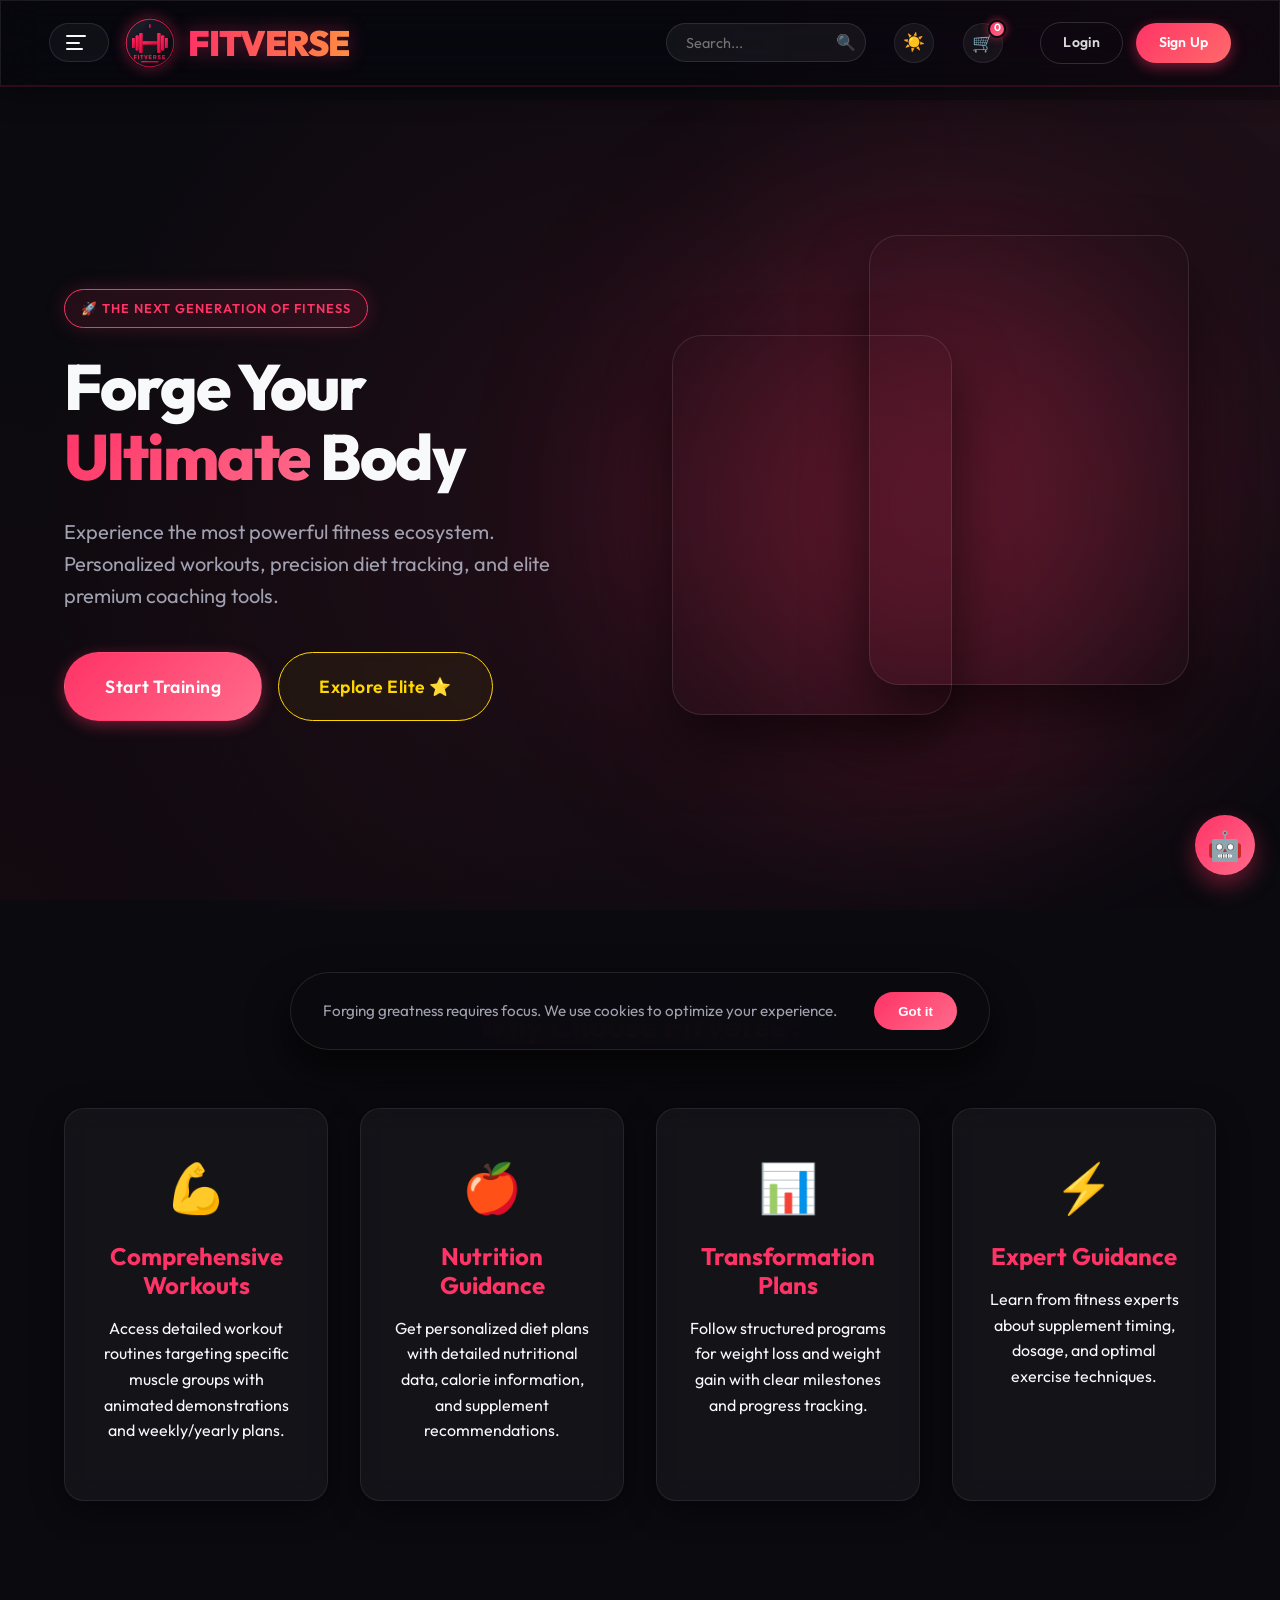
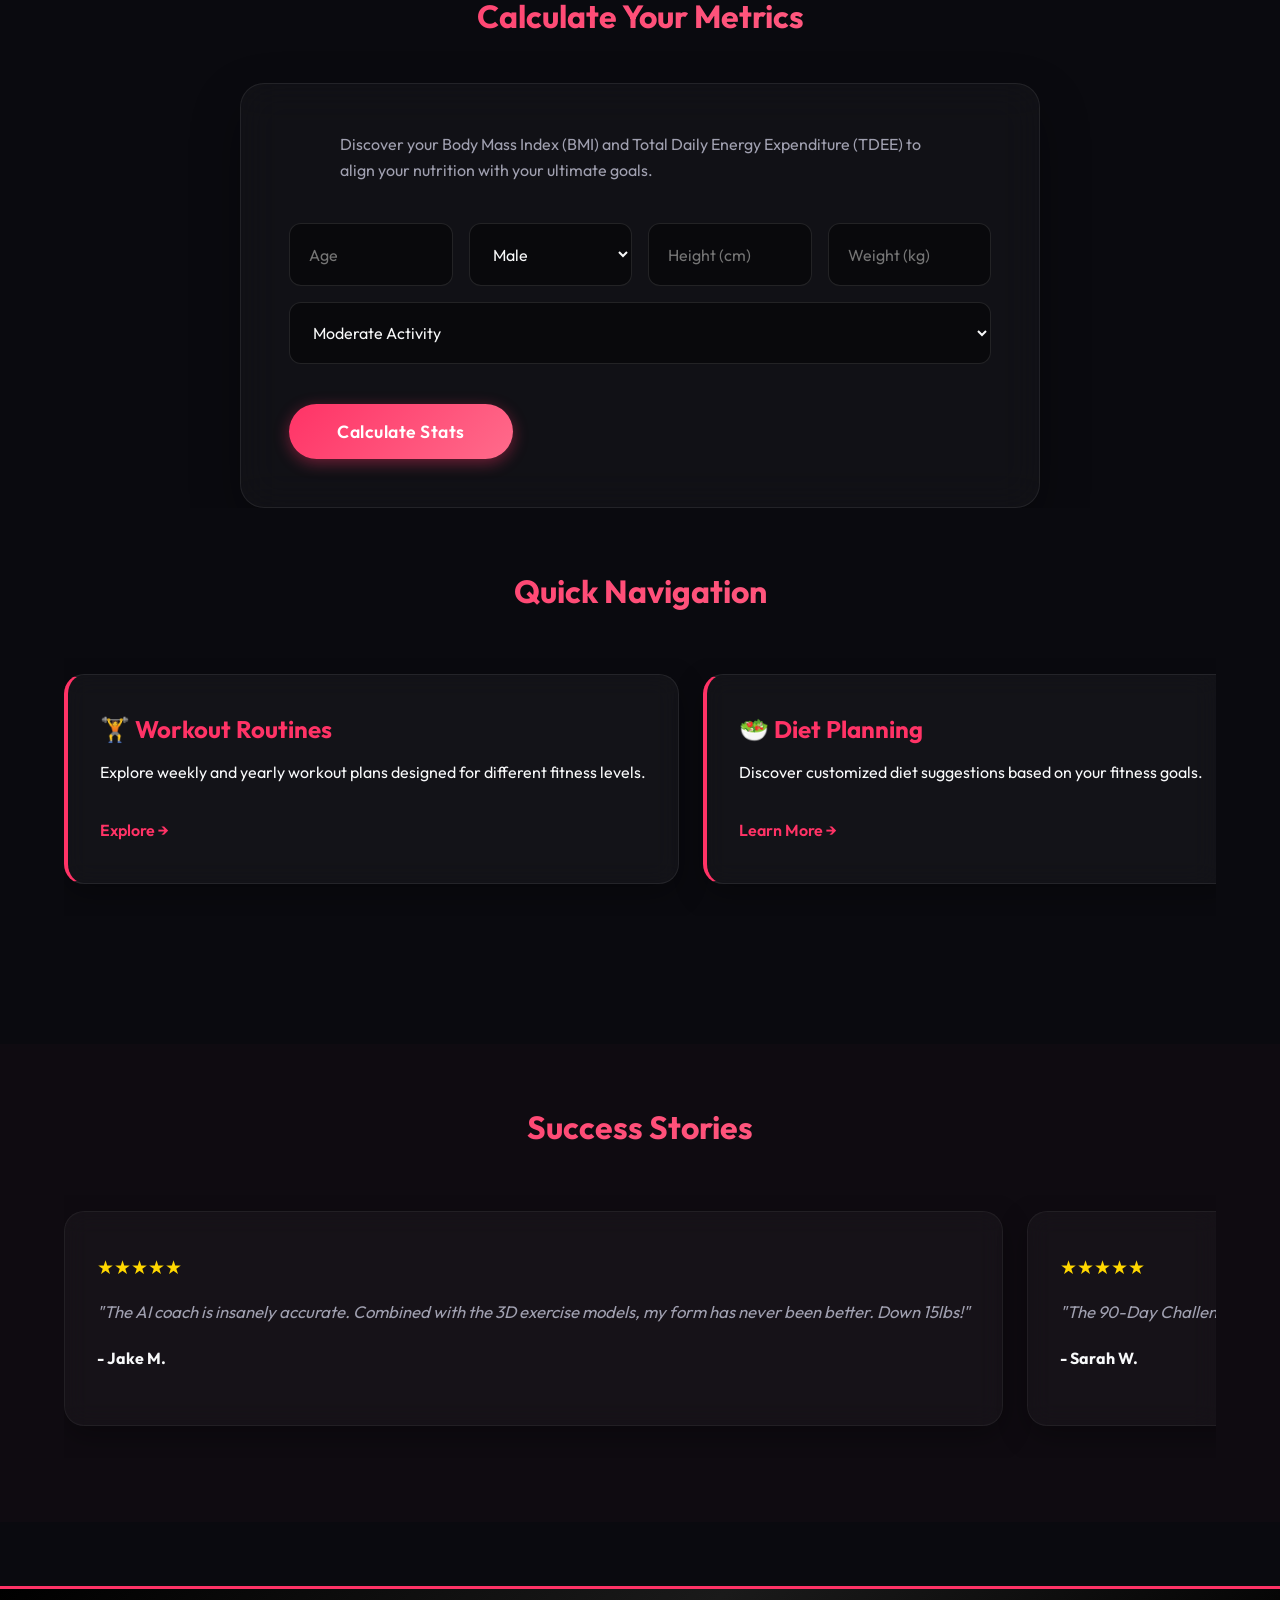
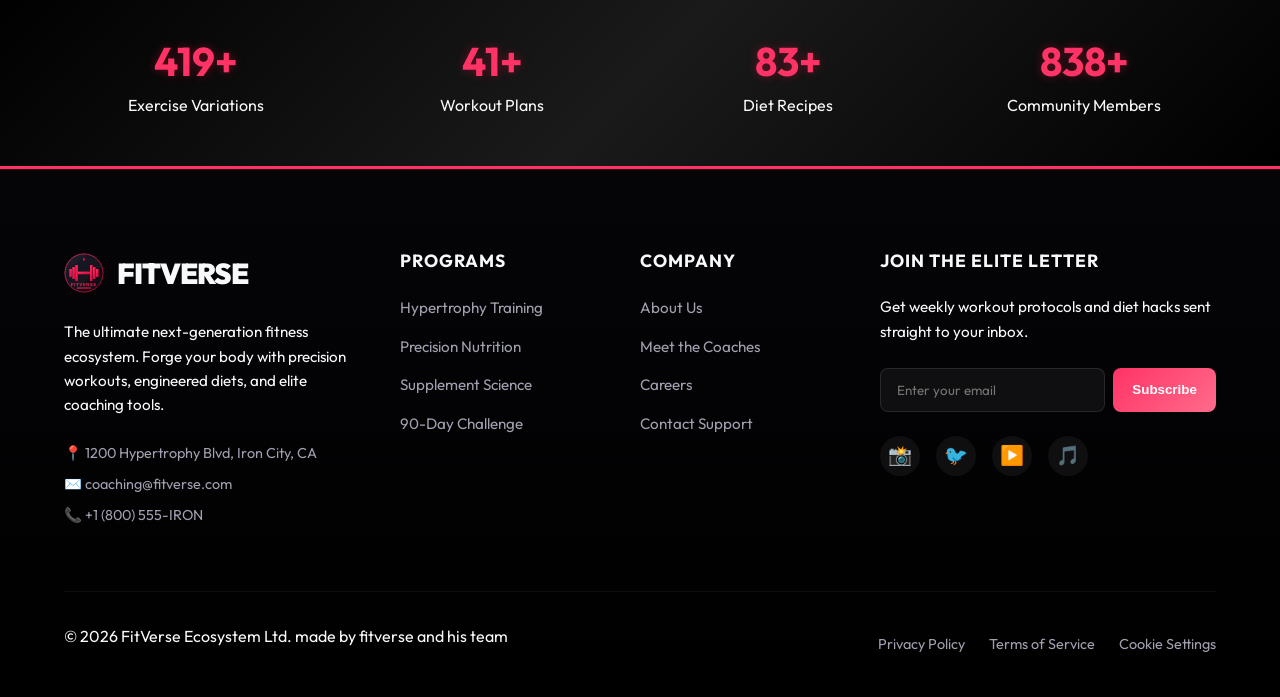
==== commit 367b6ce1: "Refactor: Finalize UI overhaul, enforce zero inline styles, and centralize JS logic" ====
--- a/index.html
+++ b/index.html
@@ -10,10 +10,10 @@
 
 <body>
     <nav class="navbar minimalist-nav">
-        <div class="container" style="max-width: 1600px; padding: 0;">
-            <div class="nav-wrapper" style="display:flex; justify-content:space-between; align-items:center;">
-                <div class="nav-left" style="display:flex; align-items:center; gap: 1rem;">
-                    <button class="menu-toggle-btn" id="desktopMenuBtn" style="margin: 0;">
+        <div class="container nav-container">
+            <div class="nav-wrapper nav-wrapper-flex">
+                <div class="nav-left nav-left-flex">
+                    <button class="menu-toggle-btn reset-margin" id="desktopMenuBtn">
                         <span class="hamburger-icon" aria-hidden="true">
                             <span></span><span></span><span></span>
                         </span>
@@ -26,12 +26,12 @@
                     </div>
                 </div>
                 <div class="nav-actions">
-                    <form class="nav-search-form" style="position:relative; margin-right:1rem; display:flex; align-items:center;" onsubmit="event.preventDefault(); window.location.href='workouts.html';">
+                    <form class="nav-search-form nav-search-flex" onsubmit="event.preventDefault(); window.location.href='workouts.html';">
                         <input type="text" placeholder="Search..." class="nav-search-input">
-                        <span style="position:absolute; right:10px; cursor:pointer; opacity:0.5;">🔍</span>
+                        <span class="nav-search-icon">🔍</span>
                     </form>
-                    <button id="themeToggleBtn" class="action-icon" style="margin-right: 1rem;" title="Toggle Theme">☀️</button>
-                    <a href="shop.html" id="navCartBtn" class="action-icon" style="margin-right: 1.5rem;" title="Cart">🛒<span class="cart-badge" id="navCartBadge">0</span></a>
+                    <button id="themeToggleBtn" class="action-icon action-icon-theme" title="Toggle Theme">☀️</button>
+                    <a href="shop.html" id="navCartBtn" class="action-icon action-icon-cart" title="Cart">🛒<span class="cart-badge" id="navCartBadge">0</span></a>
                     <a href="login.html" class="btn-auth login" id="navLoginBtn">Login</a>
                     <a href="login.html" class="btn-auth signup" id="navSignupBtn">Sign Up</a>
                 </div>
@@ -42,9 +42,9 @@
         <div class="sidebar-backdrop" id="sidebarBackdrop"></div>
         <div class="sleek-sidebar">
             <div class="sidebar-header">
-                <a href="index.html" class="brand-link" style="margin-bottom: 0;">
-                    <img src="logo.svg" alt="FitVerse" class="brand-logo" style="width: 32px; height: 32px;">
-                    <span class="brand-name" style="font-size: 1.5rem;">FITVERSE</span>
+                <a href="index.html" class="brand-link brand-link-sidebar">
+                    <img src="logo.svg" alt="FitVerse" class="brand-logo brand-logo-sidebar">
+                    <span class="brand-name brand-name-sidebar">FITVERSE</span>
                 </a>
                 <button class="close-menu-btn" id="closeMenuBtn">✕</button>
             </div>
@@ -87,11 +87,11 @@
                         </a>
                     </li>
                 </ul>
-                <h4 class="sidebar-subtitle" style="margin-top: 2rem;">EXCLUSIVE</h4>
+                <h4 class="sidebar-subtitle sidebar-subtitle-exclusive">EXCLUSIVE</h4>
                 <ul class="sleek-nav-links">
                     <li>
                         <a href="premium.html" class="premium-link">
-                            <span class="nav-icon" style="color: #FFD700;">⭐</span>
+                            <span class="nav-icon nav-icon-premium">⭐</span>
                             Premium Hub
                         </a>
                     </li>
@@ -99,43 +99,43 @@
             </div>
             <div class="sidebar-footer">
                 <div class="quick-add">
-                    <span style="font-size: 0.8rem; color: var(--text-muted); font-weight: 600; letter-spacing: 1px;">QUICK-ADD HYDRATION</span>
-                    <div style="display: flex; align-items: center; gap: 1rem; margin-top: 0.5rem; background: rgba(0,0,0,0.2); padding: 0.5rem; border-radius: 8px;">
-                        <button style="background: transparent; border: none; color: var(--text-light); font-size: 1.2rem; cursor: pointer;">-</button>
-                        <span style="font-weight: 800; font-size: 1.1rem;">0</span>
-                        <button style="background: transparent; border: none; color: var(--text-light); font-size: 1.2rem; cursor: pointer;">+</button>
+                    <span class="hydration-title">QUICK-ADD HYDRATION</span>
+                    <div class="hydration-controls">
+                        <button class="hydration-btn">-</button>
+                        <span class="hydration-count">0</span>
+                        <button class="hydration-btn">+</button>
                     </div>
                 </div>
             </div>
         </div>
     </div>
-    <section class="hero" style="min-height: 90vh; display: flex; align-items: center; padding: 0; position: relative; overflow: hidden;">
-        <div class="container" style="display: grid; grid-template-columns: 1fr 1fr; gap: 4rem; align-items: center; position: relative; z-index: 10;">
-            <div class="hero-text" style="text-align: left;">
-                <div class="badge" style="display: inline-block; padding: 0.5rem 1rem; border-radius: 50px; background: rgba(255,51,102,0.1); color: var(--primary-color); border: 1px solid var(--primary-color); font-weight: 600; margin-bottom: 1.5rem; letter-spacing: 1px; text-transform: uppercase; font-size: 0.8rem; box-shadow: 0 0 20px rgba(255,51,102,0.2);">
+    <section class="hero hero-section">
+        <div class="container hero-grid">
+            <div class="hero-text hero-text-container">
+                <div class="badge hero-badge">
                     🚀 The Next Generation of Fitness
                 </div>
-                <h1 style="font-size: clamp(3rem, 5vw, 5rem); line-height: 1.1; margin-bottom: 1.5rem; font-weight: 800; letter-spacing: -2px;">
+                <h1 class="hero-title">
                     Forge Your <br>
-                    <span style="background: var(--gradient-1); -webkit-background-clip: text; background-clip: text; -webkit-text-fill-color: transparent;">Ultimate</span>
+                    <span class="text-gradient">Ultimate</span>
                     Body
                 </h1>
-                <p style="font-size: 1.25rem; color: var(--text-muted); margin-bottom: 2.5rem; max-width: 90%;">
+                <p class="hero-desc">
                     Experience the most powerful fitness ecosystem. Personalized workouts, precision diet tracking, and
                     elite premium coaching tools.
                 </p>
-                <div class="hero-buttons" style="justify-content: flex-start;">
-                    <a href="workouts.html" class="btn btn-primary" style="padding: 1.2rem 2.5rem; font-size: 1.1rem; border-radius: 50px;">Start Training</a>
-                    <a href="premium.html" class="btn btn-secondary" style="padding: 1.2rem 2.5rem; font-size: 1.1rem; border-radius: 50px; border-color: #FFD700; color: #FFD700; background: rgba(255,215,0,0.05);">Explore
+                <div class="hero-buttons hero-btns-container">
+                    <a href="workouts.html" class="btn btn-primary hero-btn-primary">Start Training</a>
+                    <a href="premium.html" class="btn btn-secondary hero-btn-secondary">Explore
                         Elite ⭐</a>
                 </div>
             </div>
-            <div class="hero-visual" style="position: relative; height: 600px; width: 100%;">
-                <div style="position: absolute; top: 5%; right: 5%; width: 320px; height: 450px; border-radius: 30px; background: url('https://images.unsplash.com/photo-1581009146145-b5ef050c2e1e?ixlib=rb-4.0.3&auto=format&fit=crop&w=800&q=80') center/cover; box-shadow: 0 30px 60px rgba(0,0,0,0.6); z-index: 2; border: 1px solid rgba(255,255,255,0.1); transition: transform 0.5s;">
-                </div>
-                <div style="position: absolute; bottom: 10%; left: 0; width: 280px; height: 380px; border-radius: 30px; background: url('https://images.unsplash.com/photo-1571019614242-c5c5dee9f50b?ixlib=rb-4.0.3&auto=format&fit=crop&w=800&q=80') center/cover; box-shadow: 0 30px 60px rgba(0,0,0,0.6); z-index: 3; border: 1px solid rgba(255,255,255,0.1); transform: translateY(-30px); transition: transform 0.5s;">
-                </div>
-                <div style="position: absolute; top: 50%; left: 50%; width: 500px; height: 500px; background: var(--primary-color); filter: blur(120px); opacity: 0.3; border-radius: 50%; z-index: 1; transform: translate(-50%, -50%); pointer-events: none;">
+            <div class="hero-visual hero-visual-container">
+                <div class="hero-img-1">
+                </div>
+                <div class="hero-img-2">
+                </div>
+                <div class="hero-glow">
                 </div>
             </div>
         </div>
@@ -172,18 +172,21 @@
     </section>
     <section class="bmi-section fade-in">
         <div class="container">
-            <h2 style="text-align: center; margin-bottom: 3rem;">Calculate Your Metrics</h2>
+            <h2 class="section-title-center">Calculate Your Metrics</h2>
             <div class="bmi-widget">
-                <p style="color: var(--text-muted); margin-bottom: 2rem; max-width: 600px; margin-left: auto; margin-right: auto;">Discover your Body Mass Index (BMI) and Total Daily Energy Expenditure (TDEE) to align your nutrition with your ultimate goals.</p>
+                <p class="bmi-desc">Discover your Body Mass Index (BMI) and Total Daily Energy Expenditure (TDEE) to align your nutrition with your ultimate goals.</p>
                 <form id="bmiForm" class="bmi-form">
                     <div class="bmi-inputs">
-                        <input type="number" id="bmiAge" class="bmi-input" placeholder="Age" required min="15" max="100">
+                        <input type="number" id="bmiAge" class="bmi-input" placeholder="Age" required min="15"
+                            max="100">
                         <select id="bmiGender" class="bmi-input" required>
                             <option value="male">Male</option>
                             <option value="female">Female</option>
                         </select>
-                        <input type="number" id="bmiHeight" class="bmi-input" placeholder="Height (cm)" required min="100" max="250">
-                        <input type="number" id="bmiWeight" class="bmi-input" placeholder="Weight (kg)" required min="30" max="300">
+                        <input type="number" id="bmiHeight" class="bmi-input" placeholder="Height (cm)" required
+                            min="100" max="250">
+                        <input type="number" id="bmiWeight" class="bmi-input" placeholder="Weight (kg)" required
+                            min="30" max="300">
                         <select id="bmiActivity" class="bmi-input" required>
                             <option value="1.2">Sedentary</option>
                             <option value="1.375">Light Activity</option>
@@ -192,22 +195,22 @@
                             <option value="1.9">Athlete</option>
                         </select>
                     </div>
-                    <button type="submit" class="btn btn-primary" style="padding: 1rem 3rem; font-size: 1.1rem; border-radius: 50px; border: none; cursor: pointer; background: var(--gradient-1); color: white; transition: transform 0.2s ease;">Calculate Stats</button>
+                    <button type="submit" class="btn btn-primary bmi-submit-btn">Calculate Stats</button>
+                    <div id="bmiResults" class="bmi-results bmi-results-container">
+                        <div class="bmi-results-grid">
+                            <div>
+                                <div class="bmi-label">Your BMI</div>
+                                <div id="bmiValue" class="bmi-result">0.0</div>
+                                <div id="bmiStatus" class="bmi-status">-</div>
+                            </div>
+                            <div>
+                                <div class="bmi-label">Your TDEE</div>
+                                <div class="bmi-result"><span id="tdeeValue">0</span> <span class="tdee-unit">kcal/day</span></div>
+                                <div class="tdee-label">Maintenance Calories</div>
+                            </div>
+                        </div>
+                    </div>
                 </form>
-                <div id="bmiResults" class="bmi-results" style="display: none; margin-top: 3rem; padding-top: 2rem; border-top: 1px solid rgba(255,255,255,0.1);">
-                    <div style="display: flex; justify-content: space-around; flex-wrap: wrap; gap: 2rem;">
-                        <div>
-                            <div style="font-size: 0.9rem; color: var(--text-muted); text-transform: uppercase; letter-spacing: 1px;">Your BMI</div>
-                            <div id="bmiValue" class="bmi-result">0.0</div>
-                            <div id="bmiStatus" style="font-weight: 600; margin-top: 0.5rem; text-transform: uppercase;">-</div>
-                        </div>
-                        <div>
-                            <div style="font-size: 0.9rem; color: var(--text-muted); text-transform: uppercase; letter-spacing: 1px;">Your TDEE</div>
-                            <div class="bmi-result"><span id="tdeeValue">0</span> <span style="font-size: 1rem; color: var(--text-muted);">kcal/day</span></div>
-                            <div style="color: var(--primary-color); font-weight: 600; margin-top: 0.5rem; text-transform: uppercase;">Maintenance Calories</div>
-                        </div>
-                    </div>
-                </div>
             </div>
         </div>
     </section>
@@ -238,29 +241,29 @@
             </div>
         </div>
     </section>
-    <section class="testimonials fade-in" style="margin: 4rem 0; background: rgba(255, 51, 102, 0.02); padding: 4rem 0;">
-        <div class="container">
-            <h2 style="text-align: center; margin-bottom: 3rem;">Success Stories</h2>
+    <section class="testimonials fade-in testimonials-section">
+        <div class="container">
+            <h2 class="section-title-center">Success Stories</h2>
             <div class="horizontal-scroll-strip">
                 <div class="link-card testimonial-card">
-                    <div style="color: #FFD700; margin-bottom:1rem; font-size:1.2rem;">★★★★★</div>
-                    <p style="font-style: italic; font-size:1.05rem; color:var(--text-muted); line-height:1.6;">"The AI coach is insanely accurate. Combined with the 3D exercise models, my form has never been better. Down 15lbs!"</p>
-                    <h4 style="margin-top: 1.5rem; color: var(--text-light);">- Jake M.</h4>
+                    <div class="stars">★★★★★</div>
+                    <p class="testimonial-text">"The AI coach is insanely accurate. Combined with the 3D exercise models, my form has never been better. Down 15lbs!"</p>
+                    <h4 class="testimonial-author">- Jake M.</h4>
                 </div>
                 <div class="link-card testimonial-card">
-                    <div style="color: #FFD700; margin-bottom:1rem; font-size:1.2rem;">★★★★★</div>
-                    <p style="font-style: italic; font-size:1.05rem; color:var(--text-muted); line-height:1.6;">"The 90-Day Challenge literally transformed my life. The daily meal tracker and workouts are seamless to use."</p>
-                    <h4 style="margin-top: 1.5rem; color: var(--text-light);">- Sarah W.</h4>
+                    <div class="stars">★★★★★</div>
+                    <p class="testimonial-text">"The 90-Day Challenge literally transformed my life. The daily meal tracker and workouts are seamless to use."</p>
+                    <h4 class="testimonial-author">- Sarah W.</h4>
                 </div>
                 <div class="link-card testimonial-card">
-                    <div style="color: #FFD700; margin-bottom:1rem; font-size:1.2rem;">★★★★★</div>
-                    <p style="font-style: italic; font-size:1.05rem; color:var(--text-muted); line-height:1.6;">"I signed up for Elite just for the overnight supplement shipping, but the personalized trainer sessions keep me here."</p>
-                    <h4 style="margin-top: 1.5rem; color: var(--text-light);">- David L.</h4>
+                    <div class="stars">★★★★★</div>
+                    <p class="testimonial-text">"I signed up for Elite just for the overnight supplement shipping, but the personalized trainer sessions keep me here."</p>
+                    <h4 class="testimonial-author">- David L.</h4>
                 </div>
                 <div class="link-card testimonial-card">
-                    <div style="color: #FFD700; margin-bottom:1rem; font-size:1.2rem;">★★★★★</div>
-                    <p style="font-style: italic; font-size:1.05rem; color:var(--text-muted); line-height:1.6;">"Cleanest, fastest, and most premium fitness app I have ever used. Not bloated with useless features."</p>
-                    <h4 style="margin-top: 1.5rem; color: var(--text-light);">- Emily R.</h4>
+                    <div class="stars">★★★★★</div>
+                    <p class="testimonial-text">"Cleanest, fastest, and most premium fitness app I have ever used. Not bloated with useless features."</p>
+                    <h4 class="testimonial-author">- Emily R.</h4>
                 </div>
             </div>
         </div>
@@ -294,7 +297,8 @@
                         <span class="footer-brand-name">FITVERSE</span>
                     </a>
                     <p class="footer-description">
-                        The ultimate next-generation fitness ecosystem. Forge your body with precision workouts, engineered diets, and elite coaching tools.
+                        The ultimate next-generation fitness ecosystem. Forge your body with precision workouts,
+                        engineered diets, and elite coaching tools.
                     </p>
                     <div class="footer-contact">
                         <span>📍 1200 Hypertrophy Blvd, Iron City, CA</span>
@@ -323,7 +327,7 @@
                 <div class="footer-newsletter-col">
                     <h4>Join the Elite Letter</h4>
                     <p>Get weekly workout protocols and diet hacks sent straight to your inbox.</p>
-                    <form class="newsletter-form" onsubmit="event.preventDefault(); alert('Subscribed!');">
+                    <form class="newsletter-form" onsubmit="event.preventDefault(); showToast('Subscribed!');">
                         <input type="email" placeholder="Enter your email" required>
                         <button type="submit">Subscribe</button>
                     </form>
--- a/styles.css
+++ b/styles.css
@@ -3681,4 +3681,166 @@
     .timer-display {
         font-size: 4rem;
     }
+}
+
+/* ===================== TOAST NOTIFICATION ===================== */
+#toast-container {
+    position: fixed;
+    top: 20px;
+    right: 20px;
+    z-index: 9999;
+    display: flex;
+    flex-direction: column;
+    gap: 10px;
+}
+
+.toast {
+    background: var(--gradient-1);
+    color: white;
+    padding: 15px 25px;
+    border-radius: 8px;
+    box-shadow: var(--shadow-lg);
+    font-weight: 600;
+    animation: toastSlideIn 0.3s ease, toastFadeOut 0.3s ease 2.7s forwards;
+}
+
+@keyframes toastSlideIn {
+    from { transform: translateX(100%); opacity: 0; }
+    to { transform: translateX(0); opacity: 1; }
+}
+
+@keyframes toastFadeOut {
+    from { opacity: 1; }
+    to { opacity: 0; transform: translateY(-10px); }
+}
+
+/* ===================== EXTRACTED INLINE STYLES ===================== */
+.nav-container { max-width: 1600px; padding: 0; }
+.nav-wrapper-flex { display:flex; justify-content:space-between; align-items:center; }
+.nav-left-flex { display:flex; align-items:center; gap: 1rem; }
+.reset-margin { margin: 0; }
+.nav-search-flex { position:relative; margin-right:1rem; display:flex; align-items:center; }
+.nav-search-icon { position:absolute; right:10px; cursor:pointer; opacity:0.5; }
+.action-icon-theme { margin-right: 1rem; }
+.action-icon-cart { margin-right: 1.5rem; }
+.brand-link-sidebar { margin-bottom: 0; }
+.brand-logo-sidebar { width: 32px; height: 32px; }
+.brand-name-sidebar { font-size: 1.5rem; }
+.sidebar-subtitle-exclusive { margin-top: 2rem; }
+.nav-icon-premium { color: #FFD700; }
+.hydration-title { font-size: 0.8rem; color: var(--text-muted); font-weight: 600; letter-spacing: 1px; }
+.hydration-controls { display: flex; align-items: center; gap: 1rem; margin-top: 0.5rem; background: rgba(0,0,0,0.2); padding: 0.5rem; border-radius: 8px; }
+.hydration-btn { background: transparent; border: none; color: var(--text-light); font-size: 1.2rem; cursor: pointer; }
+.hydration-count { font-weight: 800; font-size: 1.1rem; }
+
+/* Hero section */
+.hero-section { min-height: 90vh; display: flex; align-items: center; padding: 0; position: relative; overflow: hidden; }
+.hero-grid { display: grid; grid-template-columns: 1fr 1fr; gap: 4rem; align-items: center; position: relative; z-index: 10; }
+.hero-text-container { text-align: left; }
+.hero-badge { display: inline-block; padding: 0.5rem 1rem; border-radius: 50px; background: rgba(255,51,102,0.1); color: var(--primary-color); border: 1px solid var(--primary-color); font-weight: 600; margin-bottom: 1.5rem; letter-spacing: 1px; text-transform: uppercase; font-size: 0.8rem; box-shadow: 0 0 20px rgba(255,51,102,0.2); }
+.hero-title { font-size: clamp(3rem, 5vw, 5rem); line-height: 1.1; margin-bottom: 1.5rem; font-weight: 800; letter-spacing: -2px; }
+.text-gradient { background: var(--gradient-1); -webkit-background-clip: text; background-clip: text; -webkit-text-fill-color: transparent; }
+.hero-desc { font-size: 1.25rem; color: var(--text-muted); margin-bottom: 2.5rem; max-width: 90%; }
+.hero-btns-container { justify-content: flex-start; }
+.hero-btn-primary { padding: 1.2rem 2.5rem; font-size: 1.1rem; border-radius: 50px; }
+.hero-btn-secondary { padding: 1.2rem 2.5rem; font-size: 1.1rem; border-radius: 50px; border-color: #FFD700; color: #FFD700; background: rgba(255,215,0,0.05); }
+.hero-visual-container { position: relative; height: 600px; width: 100%; }
+.hero-img-1 { position: absolute; top: 5%; right: 5%; width: 320px; height: 450px; border-radius: 30px; background: url('https://images.unsplash.com/photo-1581009146145-b5ef050c2e1e?ixlib=rb-4.0.3&auto=format&fit=crop&w=800&q=80') center/cover; box-shadow: 0 30px 60px rgba(0,0,0,0.6); z-index: 2; border: 1px solid rgba(255,255,255,0.1); transition: transform 0.5s; }
+.hero-img-2 { position: absolute; bottom: 10%; left: 0; width: 280px; height: 380px; border-radius: 30px; background: url('https://images.unsplash.com/photo-1571019614242-c5c5dee9f50b?ixlib=rb-4.0.3&auto=format&fit=crop&w=800&q=80') center/cover; box-shadow: 0 30px 60px rgba(0,0,0,0.6); z-index: 3; border: 1px solid rgba(255,255,255,0.1); transform: translateY(-30px); transition: transform 0.5s; }
+.hero-glow { position: absolute; top: 50%; left: 50%; width: 500px; height: 500px; background: var(--primary-color); filter: blur(120px); opacity: 0.3; border-radius: 50%; z-index: 1; transform: translate(-50%, -50%); pointer-events: none; }
+
+/* Testimonials */
+.testimonials-section { margin: 4rem 0; background: rgba(255, 51, 102, 0.02); padding: 4rem 0; }
+.section-title-center { text-align: center; margin-bottom: 3rem; }
+.stars { color: #FFD700; margin-bottom:1rem; font-size:1.2rem; }
+.testimonial-text { font-style: italic; font-size:1.05rem; color:var(--text-muted); line-height:1.6; }
+.testimonial-author { margin-top: 1.5rem; color: var(--text-light); }
+
+/* BMI widget */
+.bmi-desc { color: var(--text-muted); margin-bottom: 2rem; max-width: 600px; margin-left: auto; margin-right: auto; }
+.bmi-submit-btn { padding: 1rem 3rem; font-size: 1.1rem; border-radius: 50px; border: none; cursor: pointer; background: var(--gradient-1); color: white; transition: transform 0.2s ease; }
+.bmi-results-container { display: none; margin-top: 3rem; padding-top: 2rem; border-top: 1px solid rgba(255,255,255,0.1); }
+.bmi-results-grid { display: flex; justify-content: space-around; flex-wrap: wrap; gap: 2rem; }
+.bmi-label { font-size: 0.9rem; color: var(--text-muted); text-transform: uppercase; letter-spacing: 1px; }
+.bmi-status { font-weight: 600; margin-top: 0.5rem; text-transform: uppercase; }
+.tdee-unit { font-size: 1rem; color: var(--text-muted); }
+.tdee-label { color: var(--primary-color); font-weight: 600; margin-top: 0.5rem; text-transform: uppercase; }
+
+/* ===================== ANIMATIONS ======================= */
+/* login.html specific */
+body.login-page { margin: 0; overflow-x: hidden; }
+.login-badge { margin-bottom: 2rem; }
+.login-hero-title { font-size: clamp(3rem, 5vw, 5rem); font-weight: 800; letter-spacing:-2px; line-height: 1; margin-bottom: 1.5rem; text-shadow: 0 10px 30px rgba(0,0,0,0.6); color: #fff; }
+.login-hero-gradient { background: linear-gradient(135deg, #FFD700, #FF3366); -webkit-background-clip: text; background-clip: text; -webkit-text-fill-color:transparent; }
+.login-hero-subtitle { font-size: 1.3rem; color: #f0f0f0; font-weight: 400; line-height: 1.6; text-shadow: 0 5px 15px rgba(0,0,0,0.5); max-width: 500px; }
+.login-stats-container { margin-top: 4rem; display: flex; gap: 4rem; }
+.login-stat-number { font-size: 3rem; font-weight: 800; color: #FFD700; text-shadow: 0 0 20px rgba(255,215,0,0.5); line-height: 1; }
+.login-stat-number-alt { font-size: 3rem; font-weight: 800; color: #FFF; text-shadow: 0 0 20px rgba(255,255,255,0.5); line-height: 1; }
+.login-stat-label { color: #bbb; font-size: 0.9rem; font-weight: 700; text-transform: uppercase; letter-spacing: 2px; margin-top: 0.5rem; }
+.login-form-title { font-size:2.2rem; margin-bottom:0.5rem; font-weight:800; line-height: 1; }
+.login-form-subtitle { color:var(--text-muted); margin-bottom:2.5rem; font-size: 1.05rem; }
+.forgot-password-container { text-align:right; margin-bottom:2rem; }
+.forgot-password-link { font-size:0.95rem; color:var(--text-muted); font-weight: 500; text-decoration: none; }
+.auth-message { color:#FFD700; margin-top:1rem; text-align:center; font-weight:600; display:none; animation: fadeReveal 0.3s ease forwards; }
+.login-footer-text { position: absolute; bottom: 2rem; font-size:0.9rem; color:var(--text-muted); font-weight: 500; }
+
+/* premium.html specific */
+.premium-intro-desc { font-size: 1.2rem; max-width: 600px; margin: 0 auto; color: var(--text-muted); }
+.elite-plan-title { color: #FFD700; margin-bottom: 0; }
+.elite-pricing-flex { display:flex; justify-content:center; align-items:baseline; gap:0.5rem; flex-wrap:wrap; }
+.elite-pricing-subtext { font-size: 1.2rem; color: var(--text-muted); font-weight:normal; }
+.elite-features-list { list-style: none; padding: 0; margin-bottom: 2rem; color: var(--text-light); text-align: left; }
+.elite-feature-item { margin-bottom: 0.8rem; }
+.faq-spacing { margin: 5rem 0; }
+.faq-container { max-width: 800px; }
+
+/* Utility classes extracted from inline styles */
+.mt-4 { margin-top: 4rem; }
+.mt-2 { margin-top: 2rem; }
+.mt-1-5 { margin-top: 1.5rem; }
+.mt-1 { margin-top: 1rem; }
+.mt-0-5 { margin-top: 0.5rem; }
+.text-sm { font-size: 0.9rem; }
+.fw-600 { font-weight: 600; }
+.text-muted { color: var(--text-muted); }
+.mr-1 { margin-right: 1rem; }
+.hero-container-z { position: relative; z-index: 2; }
+.w-25 { width: 25%; }
+.w-50 { width: 50%; }
+.w-75 { width: 75%; }
+.w-100 { width: 100%; }
+.py-4 { padding: 4rem 0; }
+
+/* 3D Demo Section */
+.demo-section { padding: 4rem 0; background: linear-gradient(180deg, transparent 0%, rgba(255,51,102,0.05) 100%); position: relative; overflow: hidden; }
+.demo-header { text-align: center; margin-bottom: 3rem; }
+.demo-title { font-size: 2.5rem; margin-top: 1rem; }
+.demo-gradient-text { background: var(--gradient-1); -webkit-background-clip: text; background-clip: text; -webkit-text-fill-color: transparent; }
+.demo-desc { color: var(--text-muted); max-width: 600px; margin: 0 auto; }
+.demo-grid { display: grid; grid-template-columns: 1fr 1fr; gap: 3rem; align-items: center; }
+.demo-card-visual { background: rgba(20,20,25,0.6); backdrop-filter: blur(20px); -webkit-backdrop-filter: blur(20px); border: 1px solid var(--glass-border); border-radius: 24px; padding: 1.5rem; box-shadow: 0 20px 40px rgba(0,0,0,0.5); position: relative; overflow: hidden; transform: perspective(1000px) rotateY(5deg); transition: transform 0.5s ease; }
+.demo-image-container { width: 100%; height: 350px; border-radius: 16px; background: url('https://images.unsplash.com/photo-1544367567-0f2fcb009e0b?ixlib=rb-4.0.3&auto=format&fit=crop&w=800&q=80') center/cover; position: relative; border: 1px solid rgba(255,51,102,0.2); }
+.demo-glow-overlay { position: absolute; top: 40%; left: 45%; width: 60px; height: 60px; background: radial-gradient(circle, rgba(255,51,102,0.8) 0%, transparent 70%); animation: pulseGlow 2s infinite; }
+.demo-drag-hint { position: absolute; bottom: 10px; right: 10px; background: rgba(0,0,0,0.8); padding: 0.5rem 1rem; border-radius: 50px; font-size: 0.8rem; border: 1px solid rgba(255,215,0,0.5); color: #FFD700; }
+.demo-info-container { padding-right: 2rem; }
+.demo-target-title { font-size: 2rem; margin-bottom: 1rem; }
+.demo-target-highlight { color: var(--primary-color); }
+.demo-exercise-list { margin-bottom: 2rem; list-style: none; padding: 0; }
+.demo-list-item { margin-bottom: 1rem; }
+.demo-label { color:#FFD700; }
+.demo-locked-card { background: rgba(255,215,0,0.1); border: 1px solid rgba(255,215,0,0.3); border-radius: 16px; padding: 1.5rem; display: flex; align-items: center; gap: 1rem; }
+.demo-star-icon { font-size: 2rem; }
+.demo-locked-title { margin: 0; color: #FFD700; font-size: 1.1rem; }
+.demo-locked-desc { margin: 0; font-size: 0.9rem; color: var(--text-muted); }
+.demo-unlock-link { display: inline-block; margin-top: 0.5rem; text-decoration: underline; color: #fff; font-weight: 600; }
+
+/* Users who prefer reduced motion - turn off all animations */
+@media (prefers-reduced-motion: reduce) {
+  *,
+  *::before,
+  *::after {
+    animation-duration: 0.01ms !important;
+    animation-iteration-count: 1 !important;
+    transition-duration: 0.01ms !important;
+  }
 }
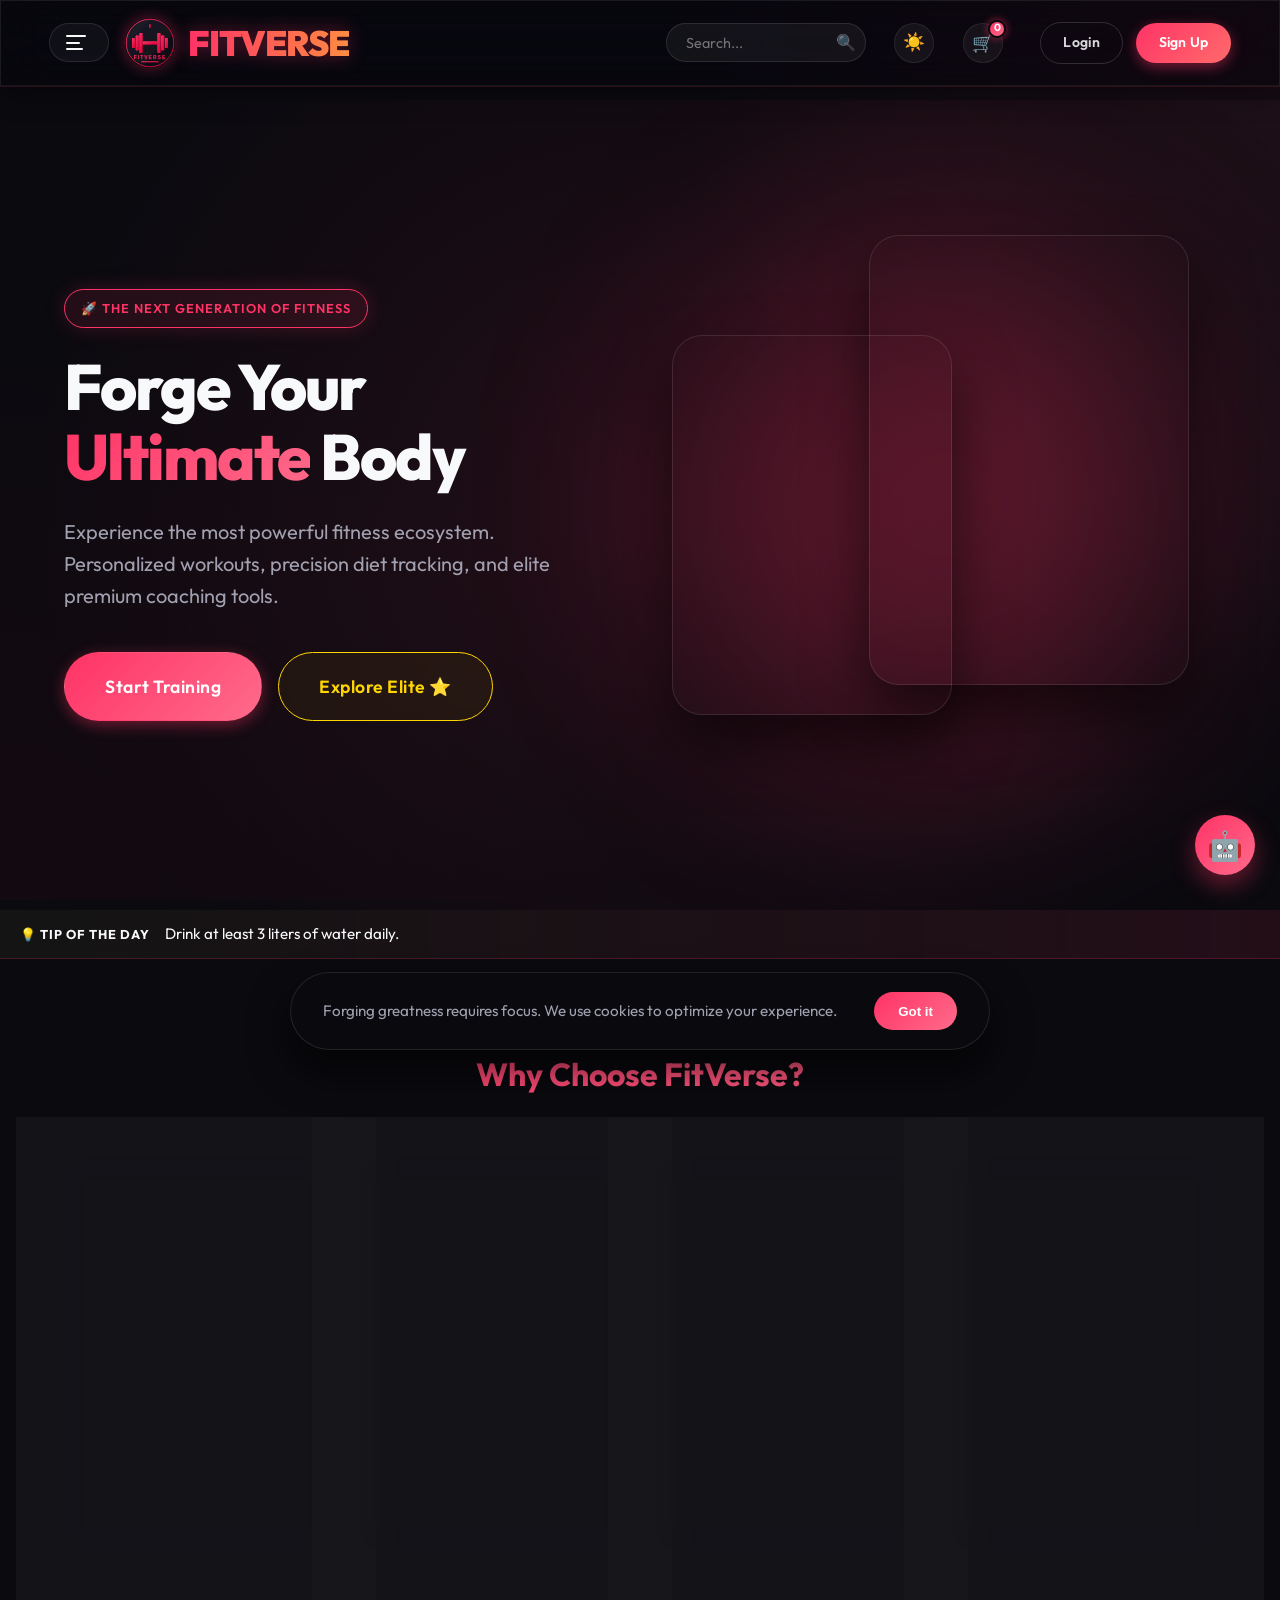
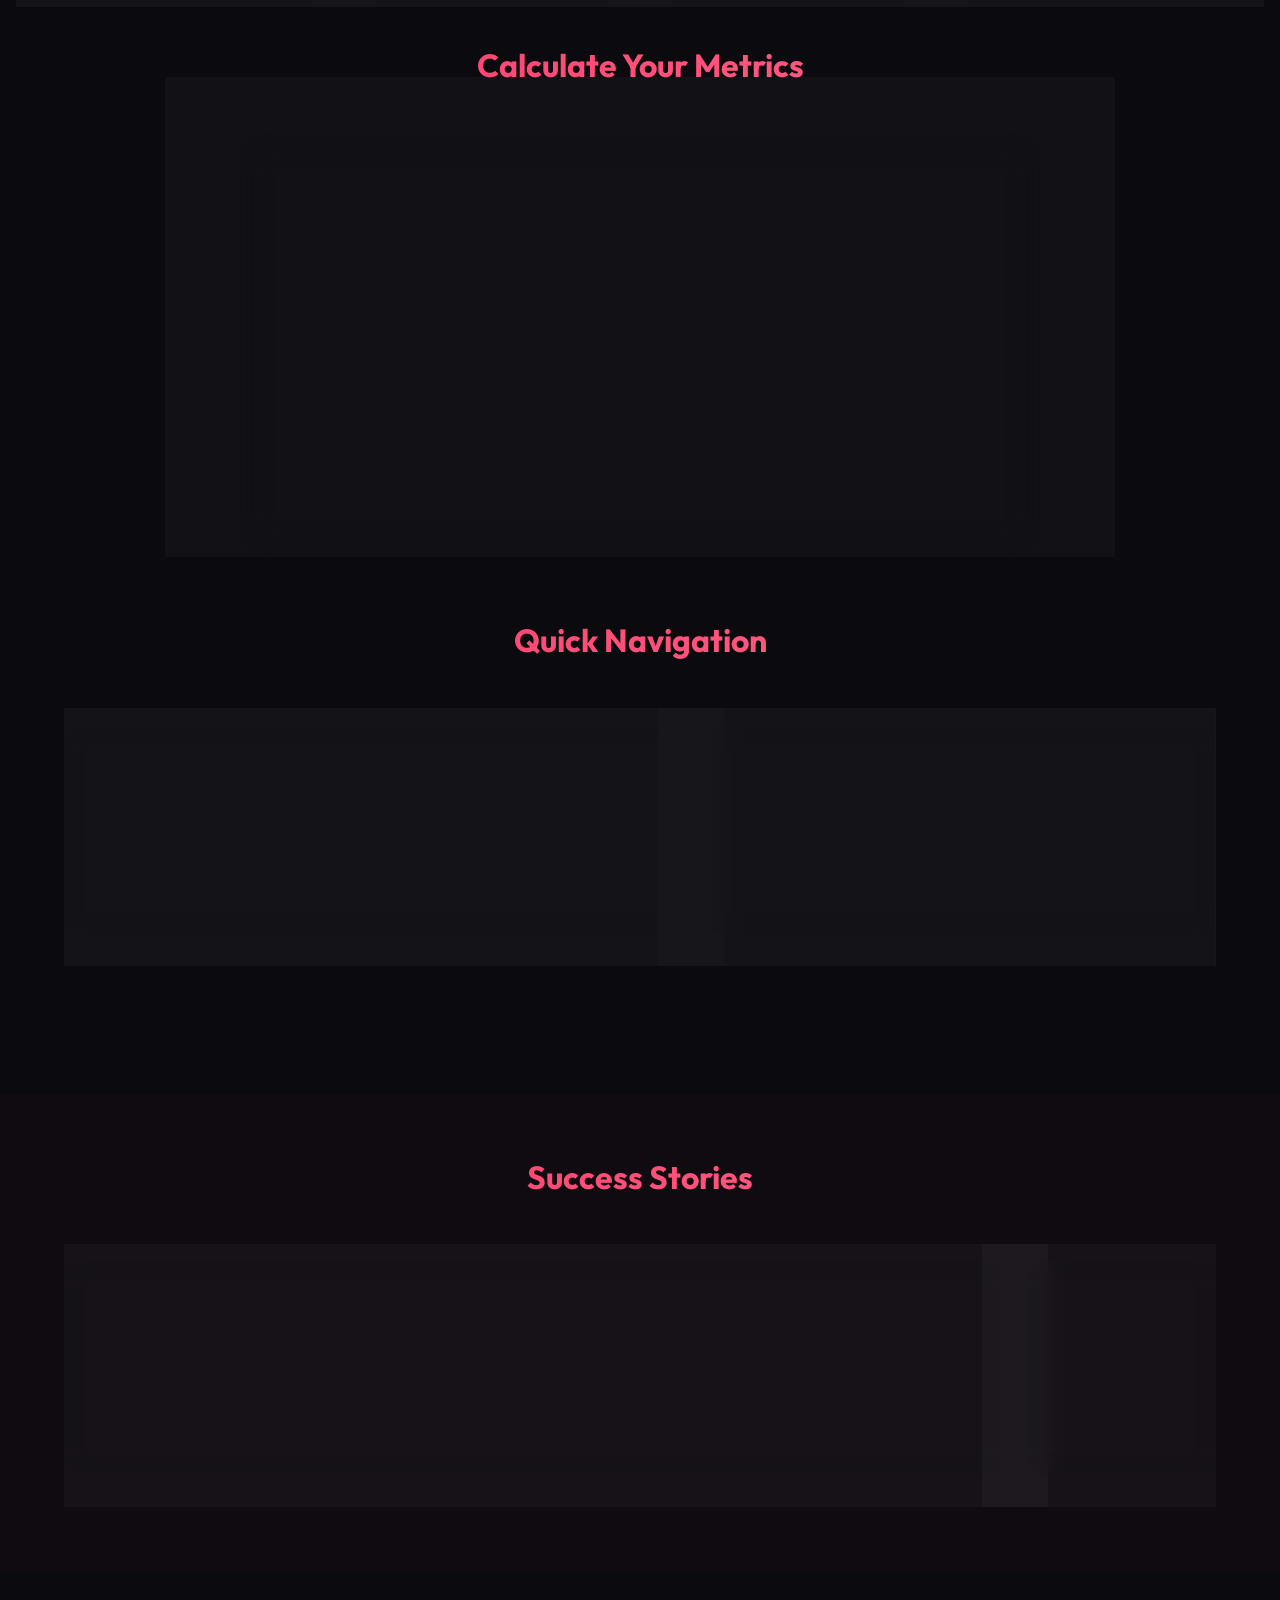
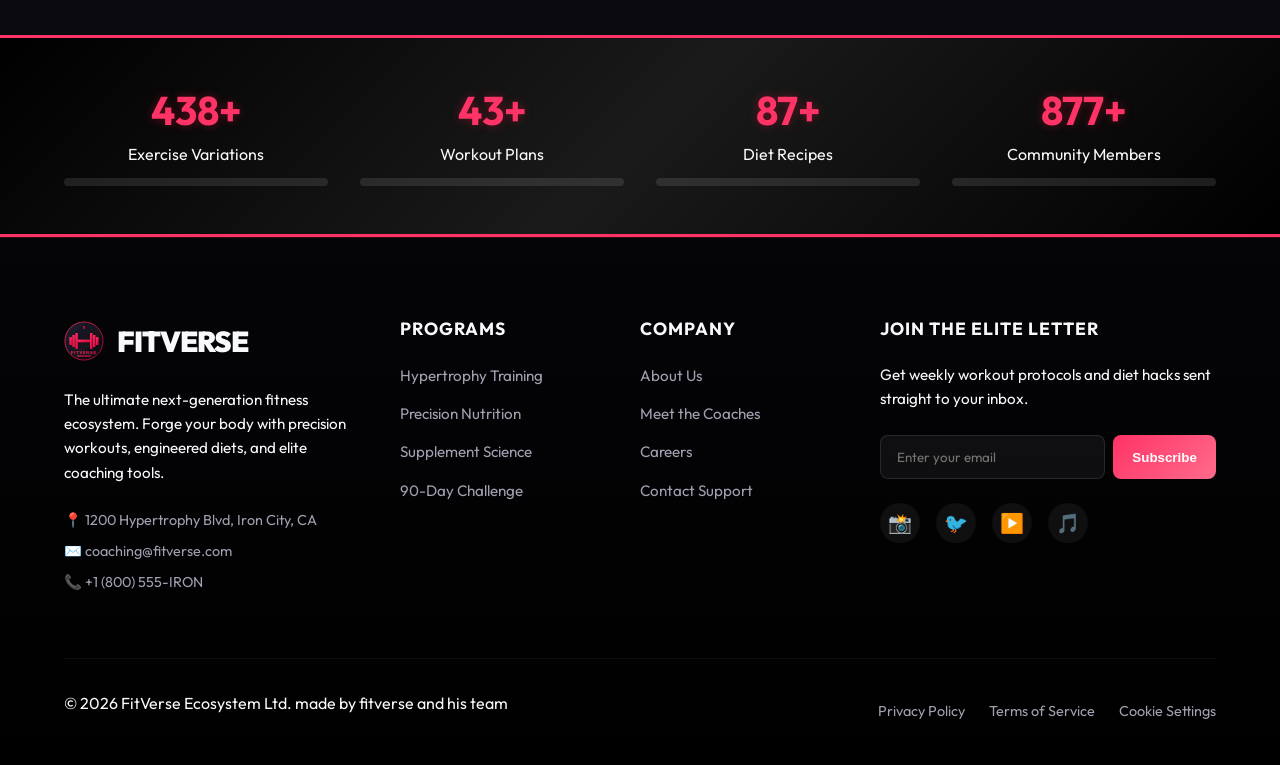
==== commit 1fe7b681: "feat: Implement Prompt 2 upgrades (global features & specific page widgets)" ====
--- a/index.html
+++ b/index.html
@@ -9,6 +9,7 @@
 </head>
 
 <body>
+    <div class="scroll-progress-bar" id="scrollProgressBar"></div>
     <nav class="navbar minimalist-nav">
         <div class="container nav-container">
             <div class="nav-wrapper nav-wrapper-flex">
@@ -140,6 +141,10 @@
             </div>
         </div>
     </section>
+    <div class="daily-tip-banner">
+        <span class="tip-label">💡 TIP OF THE DAY</span>
+        <span class="tip-text" id="dailyTipText">Loading tip...</span>
+    </div>
     <section class="features">
         <div class="container">
             <h2>Why Choose FitVerse?</h2>
@@ -273,18 +278,22 @@
             <div class="stat-item">
                 <h3>500+</h3>
                 <p>Exercise Variations</p>
+                <div class="stat-bar"><div class="stat-bar-fill" data-width="90"></div></div>
             </div>
             <div class="stat-item">
                 <h3>50+</h3>
                 <p>Workout Plans</p>
+                <div class="stat-bar"><div class="stat-bar-fill" data-width="70"></div></div>
             </div>
             <div class="stat-item">
                 <h3>100+</h3>
                 <p>Diet Recipes</p>
+                <div class="stat-bar"><div class="stat-bar-fill" data-width="85"></div></div>
             </div>
             <div class="stat-item">
                 <h3>1000+</h3>
                 <p>Community Members</p>
+                <div class="stat-bar"><div class="stat-bar-fill" data-width="95"></div></div>
             </div>
         </div>
     </section>
--- a/styles.css
+++ b/styles.css
@@ -3843,4 +3843,74 @@
     animation-iteration-count: 1 !important;
     transition-duration: 0.01ms !important;
   }
-}+}
+
+/* Scroll Progress Bar */
+.scroll-progress-bar { position: fixed; top: 0; left: 0; height: 4px; background: var(--primary); width: 0%; z-index: 9999; transition: width 0.1s ease-out; }
+
+/* Toast Notifications */
+.toast-container { position: fixed; bottom: 20px; right: 20px; z-index: 10000; display: flex; flex-direction: column; gap: 10px; }
+.toast { background: rgba(20, 20, 20, 0.9); border: 1px solid rgba(255, 51, 102, 0.3); color: white; padding: 12px 24px; border-radius: 8px; box-shadow: 0 4px 12px rgba(0, 0, 0, 0.5); backdrop-filter: blur(10px); transform: translateX(120%); transition: transform 0.3s cubic-bezier(0.68, -0.55, 0.265, 1.55); font-weight: 500; }
+.toast.show { transform: translateX(0); }
+
+/* Ripple Effect */
+.ripple { position: absolute; border-radius: 50%; transform: scale(0); animation: ripple-anim 600ms linear; background-color: rgba(255, 255, 255, 0.7); pointer-events: none; }
+@keyframes ripple-anim { to { transform: scale(4); opacity: 0; } }
+.btn { position: relative; overflow: hidden; }
+
+/* Animated Stat Bars (Index) */
+.stat-bar { background: rgba(255,255,255,0.1); border-radius: 4px; height: 8px; margin-top: 10px; overflow: hidden; }
+.stat-bar-fill { background: var(--primary); height: 100%; width: 0; transition: width 1.5s ease-out; }
+
+/* Daily Tip Banner */
+.daily-tip-banner { background: linear-gradient(90deg, rgba(20,20,20,1) 0%, rgba(255,51,102,0.1) 100%); border-bottom: 1px solid rgba(255,51,102,0.2); padding: 12px 20px; display: flex; align-items: center; gap: 15px; font-size: 0.95rem; }
+.tip-label { color: var(--primary); font-weight: 700; text-transform: uppercase; letter-spacing: 1px; font-size: 0.8rem; }
+
+/* Workouts Filter & Favorites */
+.filter-bar { display: flex; gap: 10px; margin-bottom: 20px; overflow-x: auto; padding-bottom: 10px; }
+.filter-btn { background: rgba(255,255,255,0.05); border: 1px solid rgba(255,255,255,0.1); color: white; padding: 8px 16px; border-radius: 20px; cursor: pointer; transition: 0.3s; white-space: nowrap; }
+.filter-btn.active, .filter-btn:hover { background: var(--primary); border-color: var(--primary); }
+.fav-btn { background: none; border: none; color: rgba(255,255,255,0.3); font-size: 1.5rem; cursor: pointer; transition: 0.3s; }
+.fav-btn.active { color: var(--primary); text-shadow: 0 0 10px rgba(255,51,102,0.5); }
+.routine-header { display: flex; justify-content: space-between; align-items: center; }
+
+/* Diet Tabs */
+.diet-tabs { display: flex; gap: 10px; margin-bottom: 20px; border-bottom: 1px solid rgba(255,255,255,0.1); padding-bottom: 10px; }
+.diet-tab { background: none; border: none; color: var(--text-muted); padding: 10px 20px; cursor: pointer; font-size: 1.1rem; transition: 0.3s; border-bottom: 2px solid transparent; }
+.diet-tab.active { color: white; border-bottom-color: var(--primary); }
+
+/* Supplement Reminders */
+.reminder-form { display: flex; gap: 10px; margin-bottom: 15px; flex-wrap: wrap; }
+.reminder-select { background: rgba(0,0,0,0.5); border: 1px solid rgba(255,255,255,0.2); color: white; padding: 10px; border-radius: 8px; flex-grow: 1; }
+.saved-reminders { display: flex; flex-direction: column; gap: 8px; }
+.reminder-item { background: rgba(255,51,102,0.1); padding: 10px 15px; border-radius: 8px; display: flex; justify-content: space-between; align-items: center; border-left: 3px solid var(--primary); }
+.del-reminder { background: none; border: none; color: #ff4444; cursor: pointer; font-weight: bold; }
+
+/* Live Search */
+.search-wrapper { margin-bottom: 20px; }
+.product-search-input { width: 100%; padding: 12px 20px; border-radius: 25px; border: 1px solid rgba(255,51,102,0.3); background: rgba(0,0,0,0.5); color: white; font-size: 1rem; }
+
+/* Billing Toggle */
+.billing-toggle { display: flex; align-items: center; justify-content: center; gap: 15px; margin-bottom: 30px; font-weight: 600; }
+.switch { position: relative; display: inline-block; width: 50px; height: 26px; }
+.switch input { opacity: 0; width: 0; height: 0; }
+.slider { position: absolute; cursor: pointer; top: 0; left: 0; right: 0; bottom: 0; background-color: rgba(255,255,255,0.2); transition: .4s; border-radius: 34px; }
+.slider:before { position: absolute; content: ""; height: 18px; width: 18px; left: 4px; bottom: 4px; background-color: white; transition: .4s; border-radius: 50%; }
+input:checked + .slider { background-color: var(--primary); }
+input:checked + .slider:before { transform: translateX(24px); }
+.discount-badge { background: rgba(255,215,0,0.2); color: #FFD700; padding: 2px 8px; border-radius: 12px; font-size: 0.8rem; margin-left: 5px; }
+
+/* Password Strength */
+.password-strength { height: 4px; background: rgba(255,255,255,0.1); border-radius: 2px; margin-top: 8px; overflow: hidden; }
+.strength-bar { height: 100%; width: 0; transition: width 0.3s, background 0.3s; }
+.strength-text { font-size: 0.8rem; color: var(--text-muted); margin-top: 4px; display: block; }
+.strength-weak { background: #ff4444; width: 33%; }
+.strength-medium { background: #ffbb33; width: 66%; }
+.strength-strong { background: #00C851; width: 100%; }
+
+/* 90-Day Grid */
+.progress-grid-container { background: rgba(20,20,20,0.6); padding: 20px; border-radius: 16px; border: 1px solid rgba(255,255,255,0.05); }
+.progress-grid { display: grid; grid-template-columns: repeat(auto-fill, minmax(25px, 1fr)); gap: 5px; margin-bottom: 15px; }
+.grid-day { height: 25px; background: rgba(255,255,255,0.1); border-radius: 4px; cursor: pointer; transition: 0.2s; display: flex; align-items: center; justify-content: center; font-size: 0.6rem; color: rgba(255,255,255,0.3); }
+.grid-day:hover { transform: scale(1.1); background: rgba(255,255,255,0.2); }
+.grid-day.completed { background: var(--primary); color: white; box-shadow: 0 0 8px rgba(255,51,102,0.5); }
